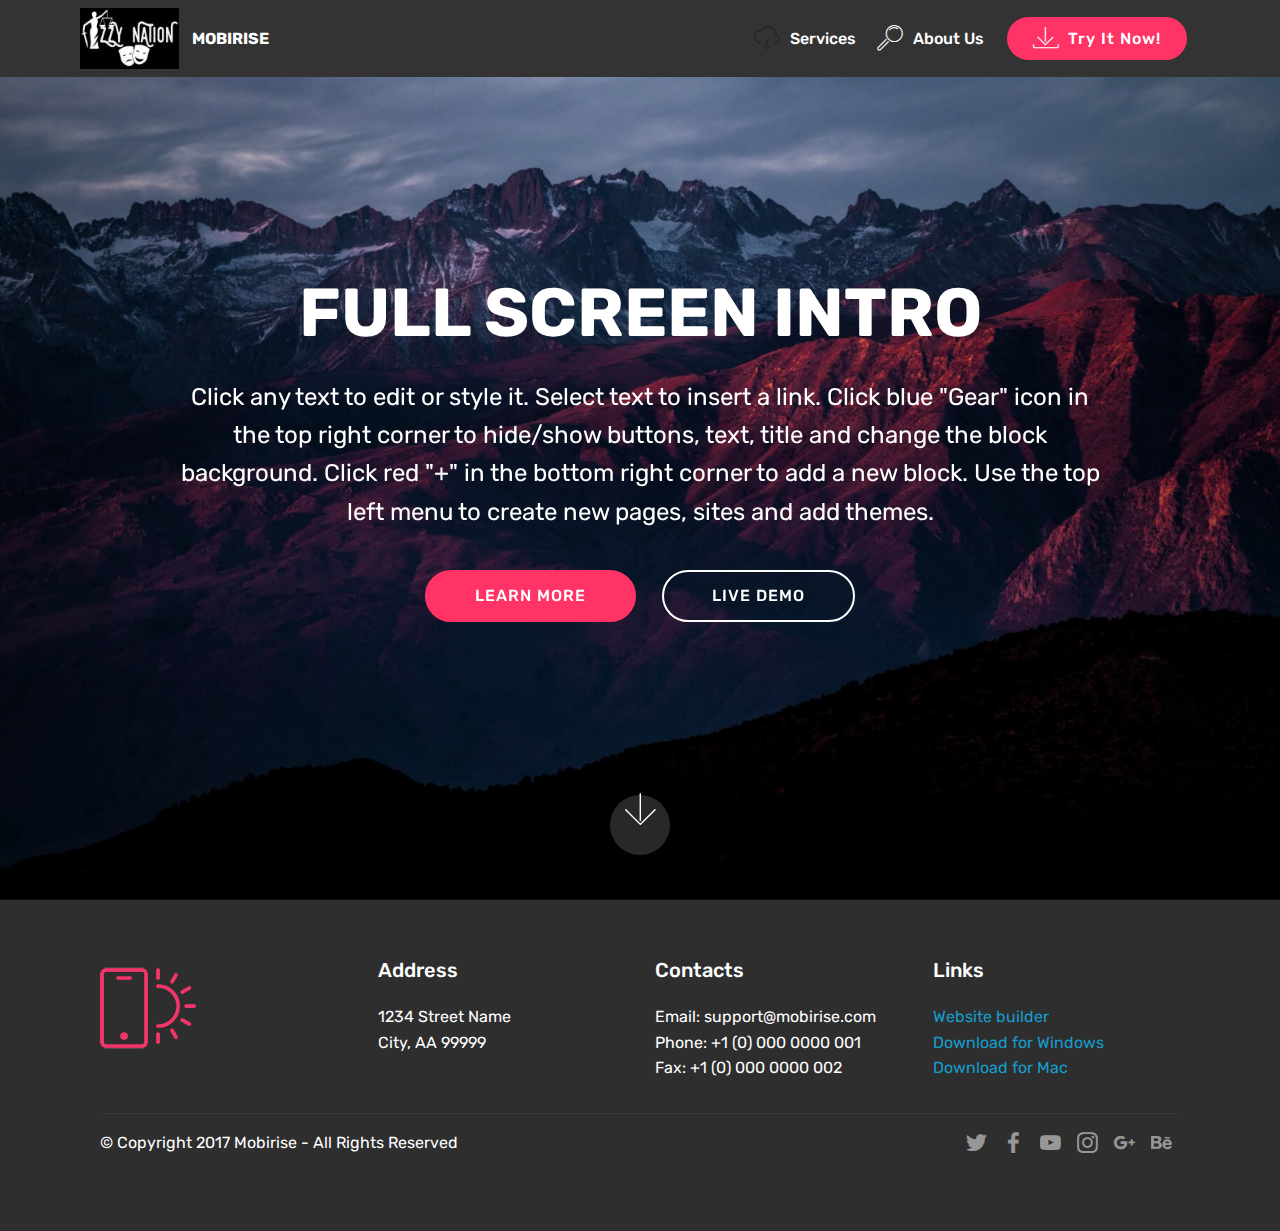
==== index.html @ 0047f583 "create github pages" ====
<!DOCTYPE html>
<html >
<head>
  <!-- Site made with Mobirise Website Builder v4.7.1, https://mobirise.com -->
  <meta charset="UTF-8">
  <meta http-equiv="X-UA-Compatible" content="IE=edge">
  <meta name="generator" content="Mobirise v4.7.1, mobirise.com">
  <meta name="viewport" content="width=device-width, initial-scale=1, minimum-scale=1">
  <link rel="shortcut icon" href="assets/images/izzy-nation-logologo-122x75.jpg" type="image/x-icon">
  <meta name="description" content="">
  <title>Home</title>
  <link rel="stylesheet" href="assets/web/assets/mobirise-icons/mobirise-icons.css">
  <link rel="stylesheet" href="assets/tether/tether.min.css">
  <link rel="stylesheet" href="assets/bootstrap/css/bootstrap.min.css">
  <link rel="stylesheet" href="assets/bootstrap/css/bootstrap-grid.min.css">
  <link rel="stylesheet" href="assets/bootstrap/css/bootstrap-reboot.min.css">
  <link rel="stylesheet" href="assets/socicon/css/styles.css">
  <link rel="stylesheet" href="assets/dropdown/css/style.css">
  <link rel="stylesheet" href="assets/theme/css/style.css">
  <link rel="stylesheet" href="assets/mobirise/css/mbr-additional.css" type="text/css">
  
  
  
</head>
<body>
  <section class="menu cid-qQ13BFi92x" once="menu" id="menu1-e">

    

    <nav class="navbar navbar-expand beta-menu navbar-dropdown align-items-center navbar-fixed-top navbar-toggleable-sm">
        <button class="navbar-toggler navbar-toggler-right" type="button" data-toggle="collapse" data-target="#navbarSupportedContent" aria-controls="navbarSupportedContent" aria-expanded="false" aria-label="Toggle navigation">
            <div class="hamburger">
                <span></span>
                <span></span>
                <span></span>
                <span></span>
            </div>
        </button>
        <div class="menu-logo">
            <div class="navbar-brand">
                <span class="navbar-logo">
                    <a href="https://mobirise.com">
                         <img src="assets/images/izzy-nation-logologo-122x75.jpg" alt="Mobirise" title="" style="height: 3.8rem;">
                    </a>
                </span>
                <span class="navbar-caption-wrap">
                    <a class="navbar-caption text-white display-4" href="https://mobirise.com">
                        MOBIRISE
                    </a>
                </span>
            </div>
        </div>
        <div class="collapse navbar-collapse" id="navbarSupportedContent">
            <ul class="navbar-nav nav-dropdown" data-app-modern-menu="true"><li class="nav-item">
                    <a class="nav-link link text-white display-4" href="https://mobirise.com"><span class="mbri-download mbr-iconfont mbr-iconfont-btn" style="color: rgb(35, 35, 35);"></span>
                        
                        Services
                    </a>
                </li>
                <li class="nav-item">
                    <a class="nav-link link text-white display-4" href="https://mobirise.com">
                        <span class="mbri-search mbr-iconfont mbr-iconfont-btn"></span>
                        About Us
                    </a>
                </li></ul>
            <div class="navbar-buttons mbr-section-btn"><a class="btn btn-sm btn-secondary display-4" href="https://mobirise.com">
                    <span class="mbri-save mbr-iconfont mbr-iconfont-btn "></span>
                    Try It Now!
                </a></div>
        </div>
    </nav>
</section>

<section class="engine"><a href="https://mobirise.ws/m">drag and drop website builder</a></section><section class="cid-qQ13BHA10A mbr-fullscreen mbr-parallax-background" id="header2-f">

    

    

    <div class="container align-center">
        <div class="row justify-content-md-center">
            <div class="mbr-white col-md-10">
                <h1 class="mbr-section-title mbr-bold pb-3 mbr-fonts-style display-1">
                    FULL SCREEN INTRO
                </h1>
                
                <p class="mbr-text pb-3 mbr-fonts-style display-5">
                    Click any text to edit or style it. Select text to insert a link. Click blue "Gear" icon in the top right corner to hide/show buttons, text, title and change the block background. Click red "+" in the bottom right corner to add a new block. Use the top left menu to create new pages, sites and add themes.
                </p>
                <div class="mbr-section-btn"><a class="btn btn-md btn-secondary display-4" href="https://mobirise.com">LEARN MORE</a>
                    <a class="btn btn-md btn-white-outline display-4" href="https://mobirise.com">LIVE DEMO</a></div>
            </div>
        </div>
    </div>
    <div class="mbr-arrow hidden-sm-down" aria-hidden="true">
        <a href="#next">
            <i class="mbri-down mbr-iconfont"></i>
        </a>
    </div>
</section>

<section class="cid-qQ13BJFDvb" id="footer1-g">

    

    

    <div class="container">
        <div class="media-container-row content text-white">
            <div class="col-12 col-md-3">
                <div class="media-wrap">
                    <a href="https://mobirise.com/">
                        <img src="assets/images/logo2.png" alt="Mobirise">
                    </a>
                </div>
            </div>
            <div class="col-12 col-md-3 mbr-fonts-style display-7">
                <h5 class="pb-3">
                    Address
                </h5>
                <p class="mbr-text">
                    1234 Street Name
                    <br>City, AA 99999
                </p>
            </div>
            <div class="col-12 col-md-3 mbr-fonts-style display-7">
                <h5 class="pb-3">
                    Contacts
                </h5>
                <p class="mbr-text">
                    Email: support@mobirise.com
                    <br>Phone: +1 (0) 000 0000 001
                    <br>Fax: +1 (0) 000 0000 002
                </p>
            </div>
            <div class="col-12 col-md-3 mbr-fonts-style display-7">
                <h5 class="pb-3">
                    Links
                </h5>
                <p class="mbr-text">
                    <a class="text-primary" href="https://mobirise.com/">Website builder</a>
                    <br><a class="text-primary" href="https://mobirise.com/mobirise-free-win.zip">Download for Windows</a>
                    <br><a class="text-primary" href="https://mobirise.com/mobirise-free-mac.zip">Download for Mac</a>
                </p>
            </div>
        </div>
        <div class="footer-lower">
            <div class="media-container-row">
                <div class="col-sm-12">
                    <hr>
                </div>
            </div>
            <div class="media-container-row mbr-white">
                <div class="col-sm-6 copyright">
                    <p class="mbr-text mbr-fonts-style display-7">
                        © Copyright 2017 Mobirise - All Rights Reserved
                    </p>
                </div>
                <div class="col-md-6">
                    <div class="social-list align-right">
                        <div class="soc-item">
                            <a href="https://twitter.com/mobirise" target="_blank">
                                <span class="socicon-twitter socicon mbr-iconfont mbr-iconfont-social"></span>
                            </a>
                        </div>
                        <div class="soc-item">
                            <a href="https://www.facebook.com/pages/Mobirise/1616226671953247" target="_blank">
                                <span class="socicon-facebook socicon mbr-iconfont mbr-iconfont-social"></span>
                            </a>
                        </div>
                        <div class="soc-item">
                            <a href="https://www.youtube.com/c/mobirise" target="_blank">
                                <span class="socicon-youtube socicon mbr-iconfont mbr-iconfont-social"></span>
                            </a>
                        </div>
                        <div class="soc-item">
                            <a href="https://instagram.com/mobirise" target="_blank">
                                <span class="socicon-instagram socicon mbr-iconfont mbr-iconfont-social"></span>
                            </a>
                        </div>
                        <div class="soc-item">
                            <a href="https://plus.google.com/u/0/+Mobirise" target="_blank">
                                <span class="socicon-googleplus socicon mbr-iconfont mbr-iconfont-social"></span>
                            </a>
                        </div>
                        <div class="soc-item">
                            <a href="https://www.behance.net/Mobirise" target="_blank">
                                <span class="socicon-behance socicon mbr-iconfont mbr-iconfont-social"></span>
                            </a>
                        </div>
                    </div>
                </div>
            </div>
        </div>
    </div>
</section>


  <script src="assets/web/assets/jquery/jquery.min.js"></script>
  <script src="assets/popper/popper.min.js"></script>
  <script src="assets/tether/tether.min.js"></script>
  <script src="assets/bootstrap/js/bootstrap.min.js"></script>
  <script src="assets/dropdown/js/script.min.js"></script>
  <script src="assets/touchswipe/jquery.touch-swipe.min.js"></script>
  <script src="assets/parallax/jarallax.min.js"></script>
  <script src="assets/smoothscroll/smooth-scroll.js"></script>
  <script src="assets/theme/js/script.js"></script>
  
  
</body>
</html>
---- assets/web/assets/mobirise-icons/mobirise-icons.css ----
@font-face {
  font-family: 'MobiriseIcons';
  src:  url('mobirise-icons.eot?spat4u');
  src:  url('mobirise-icons.eot?spat4u#iefix') format('embedded-opentype'),
    url('mobirise-icons.ttf?spat4u') format('truetype'),
    url('mobirise-icons.woff?spat4u') format('woff'),
    url('mobirise-icons.svg?spat4u#MobiriseIcons') format('svg');
  font-weight: normal;
  font-style: normal;
}

[class^="mbri-"], [class*=" mbri-"] {
  /* use !important to prevent issues with browser extensions that change fonts */
  font-family: MobiriseIcons !important;
  speak: none;
  font-style: normal;
  font-weight: normal;
  font-variant: normal;
  text-transform: none;
  line-height: 1;

  /* Better Font Rendering =========== */
  -webkit-font-smoothing: antialiased;
  -moz-osx-font-smoothing: grayscale;
}

.mbri-add-submenu:before {
  content: "\e900";
}
.mbri-alert:before {
  content: "\e901";
}
.mbri-align-center:before {
  content: "\e902";
}
.mbri-align-justify:before {
  content: "\e903";
}
.mbri-align-left:before {
  content: "\e904";
}
.mbri-align-right:before {
  content: "\e905";
}
.mbri-android:before {
  content: "\e906";
}
.mbri-apple:before {
  content: "\e907";
}
.mbri-arrow-down:before {
  content: "\e908";
}
.mbri-arrow-next:before {
  content: "\e909";
}
.mbri-arrow-prev:before {
  content: "\e90a";
}
.mbri-arrow-up:before {
  content: "\e90b";
}
.mbri-bold:before {
  content: "\e90c";
}
.mbri-bookmark:before {
  content: "\e90d";
}
.mbri-bootstrap:before {
  content: "\e90e";
}
.mbri-briefcase:before {
  content: "\e90f";
}
.mbri-browse:before {
  content: "\e910";
}
.mbri-bulleted-list:before {
  content: "\e911";
}
.mbri-calendar:before {
  content: "\e912";
}
.mbri-camera:before {
  content: "\e913";
}
.mbri-cart-add:before {
  content: "\e914";
}
.mbri-cart-full:before {
  content: "\e915";
}
.mbri-cash:before {
  content: "\e916";
}
.mbri-change-style:before {
  content: "\e917";
}
.mbri-chat:before {
  content: "\e918";
}
.mbri-clock:before {
  content: "\e919";
}
.mbri-close:before {
  content: "\e91a";
}
.mbri-cloud:before {
  content: "\e91b";
}
.mbri-code:before {
  content: "\e91c";
}
.mbri-contact-form:before {
  content: "\e91d";
}
.mbri-credit-card:before {
  content: "\e91e";
}
.mbri-cursor-click:before {
  content: "\e91f";
}
.mbri-cust-feedback:before {
  content: "\e920";
}
.mbri-database:before {
  content: "\e921";
}
.mbri-delivery:before {
  content: "\e922";
}
.mbri-desktop:before {
  content: "\e923";
}
.mbri-devices:before {
  content: "\e924";
}
.mbri-down:before {
  content: "\e925";
}
.mbri-download:before {
  content: "\e989";
}
.mbri-drag-n-drop:before {
  content: "\e927";
}
.mbri-drag-n-drop2:before {
  content: "\e928";
}
.mbri-edit:before {
  content: "\e929";
}
.mbri-edit2:before {
  content: "\e92a";
}
.mbri-error:before {
  content: "\e92b";
}
.mbri-extension:before {
  content: "\e92c";
}
.mbri-features:before {
  content: "\e92d";
}
.mbri-file:before {
  content: "\e92e";
}
.mbri-flag:before {
  content: "\e92f";
}
.mbri-folder:before {
  content: "\e930";
}
.mbri-gift:before {
  content: "\e931";
}
.mbri-github:before {
  content: "\e932";
}
.mbri-globe:before {
  content: "\e933";
}
.mbri-globe-2:before {
  content: "\e934";
}
.mbri-growing-chart:before {
  content: "\e935";
}
.mbri-hearth:before {
  content: "\e936";
}
.mbri-help:before {
  content: "\e937";
}
.mbri-home:before {
  content: "\e938";
}
.mbri-hot-cup:before {
  content: "\e939";
}
.mbri-idea:before {
  content: "\e93a";
}
.mbri-image-gallery:before {
  content: "\e93b";
}
.mbri-image-slider:before {
  content: "\e93c";
}
.mbri-info:before {
  content: "\e93d";
}
.mbri-italic:before {
  content: "\e93e";
}
.mbri-key:before {
  content: "\e93f";
}
.mbri-laptop:before {
  content: "\e940";
}
.mbri-layers:before {
  content: "\e941";
}
.mbri-left-right:before {
  content: "\e942";
}
.mbri-left:before {
  content: "\e943";
}
.mbri-letter:before {
  content: "\e944";
}
.mbri-like:before {
  content: "\e945";
}
.mbri-link:before {
  content: "\e946";
}
.mbri-lock:before {
  content: "\e947";
}
.mbri-login:before {
  content: "\e948";
}
.mbri-logout:before {
  content: "\e949";
}
.mbri-magic-stick:before {
  content: "\e94a";
}
.mbri-map-pin:before {
  content: "\e94b";
}
.mbri-menu:before {
  content: "\e94c";
}
.mbri-mobile:before {
  content: "\e94d";
}
.mbri-mobile2:before {
  content: "\e94e";
}
.mbri-mobirise:before {
  content: "\e94f";
}
.mbri-more-horizontal:before {
  content: "\e950";
}
.mbri-more-vertical:before {
  content: "\e951";
}
.mbri-music:before {
  content: "\e952";
}
.mbri-new-file:before {
  content: "\e953";
}
.mbri-numbered-list:before {
  content: "\e954";
}
.mbri-opened-folder:before {
  content: "\e955";
}
.mbri-pages:before {
  content: "\e956";
}
.mbri-paper-plane:before {
  content: "\e957";
}
.mbri-paperclip:before {
  content: "\e958";
}
.mbri-photo:before {
  content: "\e959";
}
.mbri-photos:before {
  content: "\e95a";
}
.mbri-pin:before {
  content: "\e95b";
}
.mbri-play:before {
  content: "\e95c";
}
.mbri-plus:before {
  content: "\e95d";
}
.mbri-preview:before {
  content: "\e95e";
}
.mbri-print:before {
  content: "\e95f";
}
.mbri-protect:before {
  content: "\e960";
}
.mbri-question:before {
  content: "\e961";
}
.mbri-quote-left:before {
  content: "\e962";
}
.mbri-quote-right:before {
  content: "\e963";
}
.mbri-refresh:before {
  content: "\e964";
}
.mbri-responsive:before {
  content: "\e965";
}
.mbri-right:before {
  content: "\e966";
}
.mbri-rocket:before {
  content: "\e967";
}
.mbri-sad-face:before {
  content: "\e968";
}
.mbri-sale:before {
  content: "\e969";
}
.mbri-save:before {
  content: "\e96a";
}
.mbri-search:before {
  content: "\e96b";
}
.mbri-setting:before {
  content: "\e96c";
}
.mbri-setting2:before {
  content: "\e96d";
}
.mbri-setting3:before {
  content: "\e96e";
}
.mbri-share:before {
  content: "\e96f";
}
.mbri-shopping-bag:before {
  content: "\e970";
}
.mbri-shopping-basket:before {
  content: "\e971";
}
.mbri-shopping-cart:before {
  content: "\e972";
}
.mbri-sites:before {
  content: "\e973";
}
.mbri-smile-face:before {
  content: "\e974";
}
.mbri-speed:before {
  content: "\e975";
}
.mbri-star:before {
  content: "\e976";
}
.mbri-success:before {
  content: "\e977";
}
.mbri-sun:before {
  content: "\e978";
}
.mbri-sun2:before {
  content: "\e979";
}
.mbri-tablet:before {
  content: "\e97a";
}
.mbri-tablet-vertical:before {
  content: "\e97b";
}
.mbri-target:before {
  content: "\e97c";
}
.mbri-timer:before {
  content: "\e97d";
}
.mbri-to-ftp:before {
  content: "\e97e";
}
.mbri-to-local-drive:before {
  content: "\e97f";
}
.mbri-touch-swipe:before {
  content: "\e980";
}
.mbri-touch:before {
  content: "\e981";
}
.mbri-trash:before {
  content: "\e982";
}
.mbri-underline:before {
  content: "\e983";
}
.mbri-unlink:before {
  content: "\e984";
}
.mbri-unlock:before {
  content: "\e985";
}
.mbri-up-down:before {
  content: "\e986";
}
.mbri-up:before {
  content: "\e987";
}
.mbri-update:before {
  content: "\e988";
}
.mbri-upload:before {
 content: "\e926"; 
}
.mbri-user:before {
  content: "\e98a";
}
.mbri-user2:before {
  content: "\e98b";
}
.mbri-users:before {
  content: "\e98c";
}
.mbri-video:before {
  content: "\e98d";
}
.mbri-video-play:before {
  content: "\e98e";
}
.mbri-watch:before {
  content: "\e98f";
}
.mbri-website-theme:before {
  content: "\e990";
}
.mbri-wifi:before {
  content: "\e991";
}
.mbri-windows:before {
  content: "\e992";
}
.mbri-zoom-out:before {
  content: "\e993";
}
.mbri-redo:before {
  content: "\e994";
}
.mbri-undo:before {
  content: "\e995";
}
---- assets/socicon/css/styles.css ----
@charset "UTF-8";

@font-face {
  font-family: "socicon";
  src:url("../fonts/socicon.eot");
  src:url("../fonts/socicon.eot?#iefix") format("embedded-opentype"),
    url("../fonts/socicon.woff") format("woff"),
    url("../fonts/socicon.ttf") format("truetype"),
    url("../fonts/socicon.svg#socicon") format("svg");
  font-weight: normal;
  font-style: normal;

}

[data-icon]:before {
  font-family: "socicon" !important;
  content: attr(data-icon);
  font-style: normal !important;
  font-weight: normal !important;
  font-variant: normal !important;
  text-transform: none !important;
  speak: none;
  line-height: 1;
  -webkit-font-smoothing: antialiased;
  -moz-osx-font-smoothing: grayscale;
}

[class^="socicon-"]:before,
[class*=" socicon-"]:before {
  font-family: "socicon" !important;
  font-style: normal !important;
  font-weight: normal !important;
  font-variant: normal !important;
  text-transform: none !important;
  speak: none;
  line-height: 1;
  -webkit-font-smoothing: antialiased;
  -moz-osx-font-smoothing: grayscale;
}

.socicon-modelmayhem:before {
  content: "\e000";
}
.socicon-mixcloud:before {
  content: "\e001";
}
.socicon-drupal:before {
  content: "\e002";
}
.socicon-swarm:before {
  content: "\e003";
}
.socicon-istock:before {
  content: "\e004";
}
.socicon-yammer:before {
  content: "\e005";
}
.socicon-ello:before {
  content: "\e006";
}
.socicon-stackoverflow:before {
  content: "\e007";
}
.socicon-persona:before {
  content: "\e008";
}
.socicon-triplej:before {
  content: "\e009";
}
.socicon-houzz:before {
  content: "\e00a";
}
.socicon-rss:before {
  content: "\e00b";
}
.socicon-paypal:before {
  content: "\e00c";
}
.socicon-odnoklassniki:before {
  content: "\e00d";
}
.socicon-airbnb:before {
  content: "\e00e";
}
.socicon-periscope:before {
  content: "\e00f";
}
.socicon-outlook:before {
  content: "\e010";
}
.socicon-coderwall:before {
  content: "\e011";
}
.socicon-tripadvisor:before {
  content: "\e012";
}
.socicon-appnet:before {
  content: "\e013";
}
.socicon-goodreads:before {
  content: "\e014";
}
.socicon-tripit:before {
  content: "\e015";
}
.socicon-lanyrd:before {
  content: "\e016";
}
.socicon-slideshare:before {
  content: "\e017";
}
.socicon-buffer:before {
  content: "\e018";
}
.socicon-disqus:before {
  content: "\e019";
}
.socicon-vkontakte:before {
  content: "\e01a";
}
.socicon-whatsapp:before {
  content: "\e01b";
}
.socicon-patreon:before {
  content: "\e01c";
}
.socicon-storehouse:before {
  content: "\e01d";
}
.socicon-pocket:before {
  content: "\e01e";
}
.socicon-mail:before {
  content: "\e01f";
}
.socicon-blogger:before {
  content: "\e020";
}
.socicon-technorati:before {
  content: "\e021";
}
.socicon-reddit:before {
  content: "\e022";
}
.socicon-dribbble:before {
  content: "\e023";
}
.socicon-stumbleupon:before {
  content: "\e024";
}
.socicon-digg:before {
  content: "\e025";
}
.socicon-envato:before {
  content: "\e026";
}
.socicon-behance:before {
  content: "\e027";
}
.socicon-delicious:before {
  content: "\e028";
}
.socicon-deviantart:before {
  content: "\e029";
}
.socicon-forrst:before {
  content: "\e02a";
}
.socicon-play:before {
  content: "\e02b";
}
.socicon-zerply:before {
  content: "\e02c";
}
.socicon-wikipedia:before {
  content: "\e02d";
}
.socicon-apple:before {
  content: "\e02e";
}
.socicon-flattr:before {
  content: "\e02f";
}
.socicon-github:before {
  content: "\e030";
}
.socicon-renren:before {
  content: "\e031";
}
.socicon-friendfeed:before {
  content: "\e032";
}
.socicon-newsvine:before {
  content: "\e033";
}
.socicon-identica:before {
  content: "\e034";
}
.socicon-bebo:before {
  content: "\e035";
}
.socicon-zynga:before {
  content: "\e036";
}
.socicon-steam:before {
  content: "\e037";
}
.socicon-xbox:before {
  content: "\e038";
}
.socicon-windows:before {
  content: "\e039";
}
.socicon-qq:before {
  content: "\e03a";
}
.socicon-douban:before {
  content: "\e03b";
}
.socicon-meetup:before {
  content: "\e03c";
}
.socicon-playstation:before {
  content: "\e03d";
}
.socicon-android:before {
  content: "\e03e";
}
.socicon-snapchat:before {
  content: "\e03f";
}
.socicon-twitter:before {
  content: "\e040";
}
.socicon-facebook:before {
  content: "\e041";
}
.socicon-googleplus:before {
  content: "\e042";
}
.socicon-pinterest:before {
  content: "\e043";
}
.socicon-foursquare:before {
  content: "\e044";
}
.socicon-yahoo:before {
  content: "\e045";
}
.socicon-skype:before {
  content: "\e046";
}
.socicon-yelp:before {
  content: "\e047";
}
.socicon-feedburner:before {
  content: "\e048";
}
.socicon-linkedin:before {
  content: "\e049";
}
.socicon-viadeo:before {
  content: "\e04a";
}
.socicon-xing:before {
  content: "\e04b";
}
.socicon-myspace:before {
  content: "\e04c";
}
.socicon-soundcloud:before {
  content: "\e04d";
}
.socicon-spotify:before {
  content: "\e04e";
}
.socicon-grooveshark:before {
  content: "\e04f";
}
.socicon-lastfm:before {
  content: "\e050";
}
.socicon-youtube:before {
  content: "\e051";
}
.socicon-vimeo:before {
  content: "\e052";
}
.socicon-dailymotion:before {
  content: "\e053";
}
.socicon-vine:before {
  content: "\e054";
}
.socicon-flickr:before {
  content: "\e055";
}
.socicon-500px:before {
  content: "\e056";
}
.socicon-wordpress:before {
  content: "\e058";
}
.socicon-tumblr:before {
  content: "\e059";
}
.socicon-twitch:before {
  content: "\e05a";
}
.socicon-8tracks:before {
  content: "\e05b";
}
.socicon-amazon:before {
  content: "\e05c";
}
.socicon-icq:before {
  content: "\e05d";
}
.socicon-smugmug:before {
  content: "\e05e";
}
.socicon-ravelry:before {
  content: "\e05f";
}
.socicon-weibo:before {
  content: "\e060";
}
.socicon-baidu:before {
  content: "\e061";
}
.socicon-angellist:before {
  content: "\e062";
}
.socicon-ebay:before {
  content: "\e063";
}
.socicon-imdb:before {
  content: "\e064";
}
.socicon-stayfriends:before {
  content: "\e065";
}
.socicon-residentadvisor:before {
  content: "\e066";
}
.socicon-google:before {
  content: "\e067";
}
.socicon-yandex:before {
  content: "\e068";
}
.socicon-sharethis:before {
  content: "\e069";
}
.socicon-bandcamp:before {
  content: "\e06a";
}
.socicon-itunes:before {
  content: "\e06b";
}
.socicon-deezer:before {
  content: "\e06c";
}
.socicon-telegram:before {
  content: "\e06e";
}
.socicon-openid:before {
  content: "\e06f";
}
.socicon-amplement:before {
  content: "\e070";
}
.socicon-viber:before {
  content: "\e071";
}
.socicon-zomato:before {
  content: "\e072";
}
.socicon-draugiem:before {
  content: "\e074";
}
.socicon-endomodo:before {
  content: "\e075";
}
.socicon-filmweb:before {
  content: "\e076";
}
.socicon-stackexchange:before {
  content: "\e077";
}
.socicon-wykop:before {
  content: "\e078";
}
.socicon-teamspeak:before {
  content: "\e079";
}
.socicon-teamviewer:before {
  content: "\e07a";
}
.socicon-ventrilo:before {
  content: "\e07b";
}
.socicon-younow:before {
  content: "\e07c";
}
.socicon-raidcall:before {
  content: "\e07d";
}
.socicon-mumble:before {
  content: "\e07e";
}
.socicon-medium:before {
  content: "\e06d";
}
.socicon-bebee:before {
  content: "\e07f";
}
.socicon-hitbox:before {
  content: "\e080";
}
.socicon-reverbnation:before {
  content: "\e081";
}
.socicon-formulr:before {
  content: "\e082";
}
.socicon-instagram:before {
  content: "\e057";
}
.socicon-battlenet:before {
  content: "\e083";
}
.socicon-chrome:before {
  content: "\e084";
}
.socicon-discord:before {
  content: "\e086";
}
.socicon-issuu:before {
  content: "\e087";
}
.socicon-macos:before {
  content: "\e088";
}
.socicon-firefox:before {
  content: "\e089";
}
.socicon-opera:before {
  content: "\e08d";
}
.socicon-keybase:before {
  content: "\e090";
}
.socicon-alliance:before {
  content: "\e091";
}
.socicon-livejournal:before {
  content: "\e092";
}
.socicon-googlephotos:before {
  content: "\e093";
}
.socicon-horde:before {
  content: "\e094";
}
.socicon-etsy:before {
  content: "\e095";
}
.socicon-zapier:before {
  content: "\e096";
}
.socicon-google-scholar:before {
  content: "\e097";
}
.socicon-researchgate:before {
  content: "\e098";
}
.socicon-wechat:before {
  content: "\e099";
}
.socicon-strava:before {
  content: "\e09a";
}
.socicon-line:before {
  content: "\e09b";
}
.socicon-lyft:before {
  content: "\e09c";
}
.socicon-uber:before {
  content: "\e09d";
}
.socicon-songkick:before {
  content: "\e09e";
}
.socicon-viewbug:before {
  content: "\e09f";
}
.socicon-googlegroups:before {
  content: "\e0a0";
}
.socicon-quora:before {
  content: "\e073";
}
.socicon-diablo:before {
  content: "\e085";
}
.socicon-blizzard:before {
  content: "\e0a1";
}
.socicon-hearthstone:before {
  content: "\e08b";
}
.socicon-heroes:before {
  content: "\e08a";
}
.socicon-overwatch:before {
  content: "\e08c";
}
.socicon-warcraft:before {
  content: "\e08e";
}
.socicon-starcraft:before {
  content: "\e08f";
}
.socicon-beam:before {
  content: "\e0a2";
}
.socicon-curse:before {
  content: "\e0a3";
}
.socicon-player:before {
  content: "\e0a4";
}
.socicon-streamjar:before {
  content: "\e0a5";
}
.socicon-nintendo:before {
  content: "\e0a6";
}
.socicon-hellocoton:before {
  content: "\e0a7";
}
---- assets/dropdown/css/style.css ----
.navbar-dropdown {
  left: 0;
  padding: 0;
  position: absolute;
  right: 0;
  top: 0;
  transition: all 0.45s ease;
  z-index: 1030;
  background: #282828; }
  .navbar-dropdown .navbar-logo {
    margin-right: 0.8rem;
    transition: margin 0.3s ease-in-out;
    vertical-align: middle; }
    .navbar-dropdown .navbar-logo img {
      height: 3.125rem;
      transition: all 0.3s ease-in-out; }
    .navbar-dropdown .navbar-logo.mbr-iconfont {
      font-size: 3.125rem;
      line-height: 3.125rem; }
  .navbar-dropdown .navbar-caption {
    font-weight: 700;
    white-space: normal;
    vertical-align: -4px;
    line-height: 3.125rem !important; }
    .navbar-dropdown .navbar-caption, .navbar-dropdown .navbar-caption:hover {
      color: inherit;
      text-decoration: none; }
  .navbar-dropdown .mbr-iconfont + .navbar-caption {
    vertical-align: -1px; }
  .navbar-dropdown.navbar-fixed-top {
    position: fixed; }
  .navbar-dropdown .navbar-brand span {
    vertical-align: -4px; }
  .navbar-dropdown.bg-color.transparent {
    background: none; }
  .navbar-dropdown.navbar-short .navbar-brand {
    padding: 0.625rem 0; }
    .navbar-dropdown.navbar-short .navbar-brand span {
      vertical-align: -1px; }
  .navbar-dropdown.navbar-short .navbar-caption {
    line-height: 2.375rem !important;
    vertical-align: -2px; }
  .navbar-dropdown.navbar-short .navbar-logo {
    margin-right: 0.5rem; }
    .navbar-dropdown.navbar-short .navbar-logo img {
      height: 2.375rem; }
    .navbar-dropdown.navbar-short .navbar-logo.mbr-iconfont {
      font-size: 2.375rem;
      line-height: 2.375rem; }
  .navbar-dropdown.navbar-short .mbr-table-cell {
    height: 3.625rem; }
  .navbar-dropdown .navbar-close {
    left: 0.6875rem;
    position: fixed;
    top: 0.75rem;
    z-index: 1000; }
  .navbar-dropdown .hamburger-icon {
    content: "";
    display: inline-block;
    vertical-align: middle;
    width: 16px;
    -webkit-box-shadow: 0 -6px 0 1px #282828,0 0 0 1px #282828,0 6px 0 1px #282828;
    -moz-box-shadow: 0 -6px 0 1px #282828,0 0 0 1px #282828,0 6px 0 1px #282828;
    box-shadow: 0 -6px 0 1px #282828,0 0 0 1px #282828,0 6px 0 1px #282828; }

.dropdown-menu .dropdown-toggle[data-toggle="dropdown-submenu"]::after {
  border-bottom: 0.35em solid transparent;
  border-left: 0.35em solid;
  border-right: 0;
  border-top: 0.35em solid transparent;
  margin-left: 0.3rem; }

.dropdown-menu .dropdown-item:focus {
  outline: 0; }

.nav-dropdown {
  font-size: 0.75rem;
  font-weight: 500;
  height: auto !important; }
  .nav-dropdown .nav-btn {
    padding-left: 1rem; }
  .nav-dropdown .link {
    margin: .667em 1.667em;
    font-weight: 500;
    padding: 0;
    transition: color .2s ease-in-out; }
    .nav-dropdown .link.dropdown-toggle {
      margin-right: 2.583em; }
      .nav-dropdown .link.dropdown-toggle::after {
        margin-left: .25rem;
        border-top: 0.35em solid;
        border-right: 0.35em solid transparent;
        border-left: 0.35em solid transparent;
        border-bottom: 0; }
      .nav-dropdown .link.dropdown-toggle[aria-expanded="true"] {
        margin: 0;
        padding: 0.667em 3.263em  0.667em 1.667em; }
  .nav-dropdown .link::after,
  .nav-dropdown .dropdown-item::after {
    color: inherit; }
  .nav-dropdown .btn {
    font-size: 0.75rem;
    font-weight: 700;
    letter-spacing: 0;
    margin-bottom: 0;
    padding-left: 1.25rem;
    padding-right: 1.25rem; }
  .nav-dropdown .dropdown-menu {
    border-radius: 0;
    border: 0;
    left: 0;
    margin: 0;
    padding-bottom: 1.25rem;
    padding-top: 1.25rem;
    position: relative; }
  .nav-dropdown .dropdown-submenu {
    margin-left: 0.125rem;
    top: 0; }
  .nav-dropdown .dropdown-item {
    font-weight: 500;
    line-height: 2;
    padding: 0.3846em 4.615em 0.3846em 1.5385em;
    position: relative;
    transition: color .2s ease-in-out, background-color .2s ease-in-out; }
    .nav-dropdown .dropdown-item::after {
      margin-top: -0.3077em;
      position: absolute;
      right: 1.1538em;
      top: 50%; }
    .nav-dropdown .dropdown-item:focus, .nav-dropdown .dropdown-item:hover {
      background: none; }

@media (max-width: 767px) {
  .nav-dropdown.navbar-toggleable-sm {
    bottom: 0;
    display: none;
    left: 0;
    overflow-x: hidden;
    position: fixed;
    top: 0;
    transform: translateX(-100%);
    -ms-transform: translateX(-100%);
    -webkit-transform: translateX(-100%);
    width: 18.75rem;
    z-index: 999; } }
.nav-dropdown.navbar-toggleable-xl {
  bottom: 0;
  display: none;
  left: 0;
  overflow-x: hidden;
  position: fixed;
  top: 0;
  transform: translateX(-100%);
  -ms-transform: translateX(-100%);
  -webkit-transform: translateX(-100%);
  width: 18.75rem;
  z-index: 999; }

.nav-dropdown-sm {
  display: block !important;
  overflow-x: hidden;
  overflow: auto;
  padding-top: 3.875rem; }
  .nav-dropdown-sm::after {
    content: "";
    display: block;
    height: 3rem;
    width: 100%; }
  .nav-dropdown-sm.collapse.in ~ .navbar-close {
    display: block !important; }
  .nav-dropdown-sm.collapsing, .nav-dropdown-sm.collapse.in {
    transform: translateX(0);
    -ms-transform: translateX(0);
    -webkit-transform: translateX(0);
    transition: all 0.25s ease-out;
    -webkit-transition: all 0.25s ease-out;
    background: #282828; }
  .nav-dropdown-sm.collapsing[aria-expanded="false"] {
    transform: translateX(-100%);
    -ms-transform: translateX(-100%);
    -webkit-transform: translateX(-100%); }
  .nav-dropdown-sm .nav-item {
    display: block;
    margin-left: 0 !important;
    padding-left: 0; }
  .nav-dropdown-sm .link,
  .nav-dropdown-sm .dropdown-item {
    border-top: 1px dotted rgba(255, 255, 255, 0.1);
    font-size: 0.8125rem;
    line-height: 1.6;
    margin: 0 !important;
    padding: 0.875rem 2.4rem 0.875rem 1.5625rem !important;
    position: relative;
    white-space: normal; }
    .nav-dropdown-sm .link:focus, .nav-dropdown-sm .link:hover,
    .nav-dropdown-sm .dropdown-item:focus,
    .nav-dropdown-sm .dropdown-item:hover {
      background: rgba(0, 0, 0, 0.2) !important;
      color: #c0a375; }
  .nav-dropdown-sm .nav-btn {
    position: relative;
    padding: 1.5625rem 1.5625rem 0 1.5625rem; }
    .nav-dropdown-sm .nav-btn::before {
      border-top: 1px dotted rgba(255, 255, 255, 0.1);
      content: "";
      left: 0;
      position: absolute;
      top: 0;
      width: 100%; }
    .nav-dropdown-sm .nav-btn + .nav-btn {
      padding-top: 0.625rem; }
      .nav-dropdown-sm .nav-btn + .nav-btn::before {
        display: none; }
  .nav-dropdown-sm .btn {
    padding: 0.625rem 0; }
  .nav-dropdown-sm .dropdown-toggle[data-toggle="dropdown-submenu"]::after {
    margin-left: .25rem;
    border-top: 0.35em solid;
    border-right: 0.35em solid transparent;
    border-left: 0.35em solid transparent;
    border-bottom: 0; }
  .nav-dropdown-sm .dropdown-toggle[data-toggle="dropdown-submenu"][aria-expanded="true"]::after {
    border-top: 0;
    border-right: 0.35em solid transparent;
    border-left: 0.35em solid transparent;
    border-bottom: 0.35em solid; }
  .nav-dropdown-sm .dropdown-menu {
    margin: 0;
    padding: 0;
    position: relative;
    top: 0;
    left: 0;
    width: 100%;
    border: 0;
    float: none;
    border-radius: 0;
    background: none; }
  .nav-dropdown-sm .dropdown-submenu {
    left: 100%;
    margin-left: 0.125rem;
    margin-top: -1.25rem;
    top: 0; }

.navbar-toggleable-sm .nav-dropdown .dropdown-menu {
  position: absolute; }

.navbar-toggleable-sm .nav-dropdown .dropdown-submenu {
  left: 100%;
  margin-left: 0.125rem;
  margin-top: -1.25rem;
  top: 0; }

.navbar-toggleable-sm.opened .nav-dropdown .dropdown-menu {
  position: relative; }

.navbar-toggleable-sm.opened .nav-dropdown .dropdown-submenu {
  left: 0;
  margin-left: 00rem;
  margin-top: 0rem;
  top: 0; }

.is-builder .nav-dropdown.collapsing {
  transition: none !important; }

/*# sourceMappingURL=style.css.map */
---- assets/theme/css/style.css ----
/*!
 * Mobirise v4 theme (https://mobirise.com/)
 * Copyright 2017 Mobirise
 */
section {
  background-color: #eeeeee; }

section,
.container,
.container-fluid {
  position: relative;
  word-wrap: break-word; }

a.mbr-iconfont:hover {
  text-decoration: none; }

.article .lead p, .article .lead ul, .article .lead ol, .article .lead pre, .article .lead blockquote {
  margin-bottom: 0; }

a {
  font-style: normal;
  font-weight: 400;
  cursor: pointer; }
  a, a:hover {
    text-decoration: none; }

figure {
  margin-bottom: 0; }

body {
  color: #232323; }

h1, h2, h3, h4, h5, h6,
.h1, .h2, .h3, .h4, .h5, .h6,
.display-1, .display-2, .display-3, .display-4 {
  line-height: 1;
  word-break: break-word;
  word-wrap: break-word; }

b, strong {
  font-weight: bold; }

blockquote {
  padding: 10px 0 10px 20px;
  position: relative;
  border-left: 2px solid;
  border-color: #ff3366; }

input:-webkit-autofill, input:-webkit-autofill:hover, input:-webkit-autofill:focus, input:-webkit-autofill:active {
  transition-delay: 9999s;
  transition-property: background-color, color; }

textarea[type="hidden"] {
  display: none; }

body {
  position: relative; }

section {
  background-position: 50% 50%;
  background-repeat: no-repeat;
  background-size: cover; }
  section .mbr-background-video,
  section .mbr-background-video-preview {
    position: absolute;
    bottom: 0;
    left: 0;
    right: 0;
    top: 0; }

.hidden {
  visibility: hidden; }

.mbr-z-index20 {
  z-index: 20; }

/*! Base colors */
.mbr-white {
  color: #ffffff; }

.mbr-black {
  color: #000000; }

.mbr-bg-white {
  background-color: #ffffff; }

.mbr-bg-black {
  background-color: #000000; }

/*! Text-aligns */
.align-left {
  text-align: left; }

.align-center {
  text-align: center; }

.align-right {
  text-align: right; }

@media (max-width: 767px) {
  .align-left, .align-center, .align-right, .mbr-section-btn, .mbr-section-title {
    text-align: center; } }
/*! Font-weight  */
.mbr-light {
  font-weight: 300; }

.mbr-regular {
  font-weight: 400; }

.mbr-semibold {
  font-weight: 500; }

.mbr-bold {
  font-weight: 700; }

/*! Media  */
.media-size-item {
  -webkit-flex: 1 1 auto;
  -moz-flex: 1 1 auto;
  -ms-flex: 1 1 auto;
  -o-flex: 1 1 auto;
  flex: 1 1 auto; }

.media-content {
  -webkit-flex-basis: 100%;
  flex-basis: 100%; }

.media-container-row {
  display: -ms-flexbox;
  display: -webkit-flex;
  display: flex;
  -webkit-flex-direction: row;
  -ms-flex-direction: row;
  flex-direction: row;
  -webkit-flex-wrap: wrap;
  -ms-flex-wrap: wrap;
  flex-wrap: wrap;
  -webkit-justify-content: center;
  -ms-flex-pack: center;
  justify-content: center;
  -webkit-align-content: center;
  -ms-flex-line-pack: center;
  align-content: center;
  -webkit-align-items: start;
  -ms-flex-align: start;
  align-items: start; }
  .media-container-row .media-size-item {
    width: 400px; }

.media-container-column {
  display: -ms-flexbox;
  display: -webkit-flex;
  display: flex;
  -webkit-flex-direction: column;
  -ms-flex-direction: column;
  flex-direction: column;
  -webkit-flex-wrap: wrap;
  -ms-flex-wrap: wrap;
  flex-wrap: wrap;
  -webkit-justify-content: center;
  -ms-flex-pack: center;
  justify-content: center;
  -webkit-align-content: center;
  -ms-flex-line-pack: center;
  align-content: center;
  -webkit-align-items: stretch;
  -ms-flex-align: stretch;
  align-items: stretch; }
  .media-container-column > * {
    width: 100%; }

@media (min-width: 992px) {
  .media-container-row {
    -webkit-flex-wrap: nowrap;
    -ms-flex-wrap: nowrap;
    flex-wrap: nowrap; } }
figure {
  overflow: hidden; }

figure[mbr-media-size] {
  transition: width 0.1s; }

.mbr-figure img, .mbr-figure iframe {
  display: block;
  width: 100%; }

.card {
  background-color: transparent;
  border: none; }

.card-img {
  text-align: center;
  flex-shrink: 0; }

.media {
  max-width: 100%;
  margin: 0 auto; }

.mbr-figure {
  -ms-flex-item-align: center;
  -ms-grid-row-align: center;
  -webkit-align-self: center;
  align-self: center; }

.media-container > div {
  max-width: 100%; }

.mbr-figure img, .card-img img {
  width: 100%; }

@media (max-width: 991px) {
  .media-size-item {
    width: auto !important; }

  .media {
    width: auto; }

  .mbr-figure {
    width: 100% !important; } }
/*! Buttons */
.mbr-section-btn {
  margin-left: -.25rem;
  margin-right: -.25rem;
  font-size: 0; }

nav .mbr-section-btn {
  margin-left: 0rem;
  margin-right: 0rem; }

/*! Btn icon margin */
.btn .mbr-iconfont, .btn.btn-sm .mbr-iconfont {
  cursor: pointer;
  margin-right: 0.5rem; }

.btn.btn-md .mbr-iconfont, .btn.btn-md .mbr-iconfont {
  margin-right: 0.8rem; }

.mbr-regular {
  font-weight: 400; }

.mbr-semibold {
  font-weight: 500; }

.mbr-bold {
  font-weight: 700; }

[type="submit"] {
  -webkit-appearance: none; }

/*! Full-screen */
.mbr-fullscreen .mbr-overlay {
  min-height: 100vh; }

.mbr-fullscreen {
  display: flex;
  display: -webkit-flex;
  display: -moz-flex;
  display: -ms-flex;
  display: -o-flex;
  align-items: center;
  -webkit-align-items: center;
  min-height: 100vh;
  padding-top: 3rem;
  padding-bottom: 3rem; }

/*! Map */
.map {
  height: 25rem;
  position: relative; }
  .map iframe {
    width: 100%;
    height: 100%; }

/* Form */
.form-asterisk {
  font-family: initial;
  position: absolute;
  top: -2px;
  font-weight: normal; }

/*! Scroll to top arrow */
.mbr-arrow-up {
  bottom: 25px;
  right: 90px;
  position: fixed;
  text-align: right;
  z-index: 5000;
  color: #ffffff;
  font-size: 32px;
  transform: rotate(180deg);
  -webkit-transform: rotate(180deg); }

.mbr-arrow-up a {
  background: rgba(0, 0, 0, 0.2);
  border-radius: 3px;
  color: #fff;
  display: inline-block;
  height: 60px;
  width: 60px;
  outline-style: none !important;
  position: relative;
  text-decoration: none;
  transition: all .3s ease-in-out;
  cursor: pointer;
  text-align: center; }
  .mbr-arrow-up a:hover {
    background-color: rgba(0, 0, 0, 0.4); }
  .mbr-arrow-up a i {
    line-height: 60px; }

.mbr-arrow-up-icon {
  display: block;
  color: #fff; }

.mbr-arrow-up-icon::before {
  content: "\203a";
  display: inline-block;
  font-family: serif;
  font-size: 32px;
  line-height: 1;
  font-style: normal;
  position: relative;
  top: 6px;
  left: -4px;
  -webkit-transform: rotate(-90deg);
  transform: rotate(-90deg); }

/*! Arrow Down */
.mbr-arrow {
  position: absolute;
  bottom: 45px;
  left: 50%;
  width: 60px;
  height: 60px;
  cursor: pointer;
  background-color: rgba(80, 80, 80, 0.5);
  border-radius: 50%;
  -webkit-transform: translateX(-50%);
  transform: translateX(-50%); }
  .mbr-arrow > a {
    display: inline-block;
    text-decoration: none;
    outline-style: none;
    -webkit-animation: arrowdown 1.7s ease-in-out infinite;
    animation: arrowdown 1.7s ease-in-out infinite; }
    .mbr-arrow > a > i {
      position: absolute;
      top: -2px;
      left: 15px;
      font-size: 2rem; }

@keyframes arrowdown {
  0% {
    transform: translateY(0px);
    -webkit-transform: translateY(0px); }
  50% {
    transform: translateY(-5px);
    -webkit-transform: translateY(-5px); }
  100% {
    transform: translateY(0px);
    -webkit-transform: translateY(0px); } }
@-webkit-keyframes arrowdown {
  0% {
    transform: translateY(0px);
    -webkit-transform: translateY(0px); }
  50% {
    transform: translateY(-5px);
    -webkit-transform: translateY(-5px); }
  100% {
    transform: translateY(0px);
    -webkit-transform: translateY(0px); } }
@media (max-width: 500px) {
  .mbr-arrow-up {
    left: 50%;
    right: auto;
    transform: translateX(-50%) rotate(180deg);
    -webkit-transform: translateX(-50%) rotate(180deg); } }
/*Gradients animation*/
@keyframes gradient-animation {
  from {
    background-position: 0% 100%;
    animation-timing-function: ease-in-out; }
  to {
    background-position: 100% 0%;
    animation-timing-function: ease-in-out; } }
@-webkit-keyframes gradient-animation {
  from {
    background-position: 0% 100%;
    animation-timing-function: ease-in-out; }
  to {
    background-position: 100% 0%;
    animation-timing-function: ease-in-out; } }
.bg-gradient {
  background-size: 200% 200%;
  animation: gradient-animation 5s infinite alternate;
  -webkit-animation: gradient-animation 5s infinite alternate; }

.menu .navbar-brand {
  display: -webkit-flex; }
  .menu .navbar-brand span {
    display: flex;
    display: -webkit-flex; }
  .menu .navbar-brand .navbar-caption-wrap {
    display: -webkit-flex; }
  .menu .navbar-brand .navbar-logo img {
    display: -webkit-flex; }
@media (min-width: 768px) and (max-width: 991px) {
  .menu .navbar-toggleable-sm .navbar-nav {
    display: -webkit-box;
    display: -webkit-flex;
    display: -ms-flexbox; } }
@media (min-width: 992px) {
  .menu .navbar-nav.nav-dropdown {
    display: -webkit-flex; }
  .menu .navbar-toggleable-sm .navbar-collapse {
    display: -webkit-flex !important; } }

/*# sourceMappingURL=style.css.map */
.engine {
	position: absolute;
	text-indent: -2400px;
	text-align: center;
	padding: 0;
	top: 0;
	left: -2400px;
}
---- assets/mobirise/css/mbr-additional.css ----
@import url(https://fonts.googleapis.com/css?family=Rubik:300,300i,400,400i,500,500i,700,700i,900,900i);





body {
  font-style: normal;
  line-height: 1.5;
}
.mbr-section-title {
  font-style: normal;
  line-height: 1.2;
}
.mbr-section-subtitle {
  line-height: 1.3;
}
.mbr-text {
  font-style: normal;
  line-height: 1.6;
}
.display-1 {
  font-family: 'Rubik', sans-serif;
  font-size: 4.25rem;
}
.display-1 > .mbr-iconfont {
  font-size: 6.8rem;
}
.display-2 {
  font-family: 'Rubik', sans-serif;
  font-size: 3rem;
}
.display-2 > .mbr-iconfont {
  font-size: 4.8rem;
}
.display-4 {
  font-family: 'Rubik', sans-serif;
  font-size: 1rem;
}
.display-4 > .mbr-iconfont {
  font-size: 1.6rem;
}
.display-5 {
  font-family: 'Rubik', sans-serif;
  font-size: 1.5rem;
}
.display-5 > .mbr-iconfont {
  font-size: 2.4rem;
}
.display-7 {
  font-family: 'Rubik', sans-serif;
  font-size: 1rem;
}
.display-7 > .mbr-iconfont {
  font-size: 1.6rem;
}
/* ---- Fluid typography for mobile devices ---- */
/* 1.4 - font scale ratio ( bootstrap == 1.42857 ) */
/* 100vw - current viewport width */
/* (48 - 20)  48 == 48rem == 768px, 20 == 20rem == 320px(minimal supported viewport) */
/* 0.65 - min scale variable, may vary */
@media (max-width: 768px) {
  .display-1 {
    font-size: 3.4rem;
    font-size: calc( 2.1374999999999997rem + (4.25 - 2.1374999999999997) * ((100vw - 20rem) / (48 - 20)));
    line-height: calc( 1.4 * (2.1374999999999997rem + (4.25 - 2.1374999999999997) * ((100vw - 20rem) / (48 - 20))));
  }
  .display-2 {
    font-size: 2.4rem;
    font-size: calc( 1.7rem + (3 - 1.7) * ((100vw - 20rem) / (48 - 20)));
    line-height: calc( 1.4 * (1.7rem + (3 - 1.7) * ((100vw - 20rem) / (48 - 20))));
  }
  .display-4 {
    font-size: 0.8rem;
    font-size: calc( 1rem + (1 - 1) * ((100vw - 20rem) / (48 - 20)));
    line-height: calc( 1.4 * (1rem + (1 - 1) * ((100vw - 20rem) / (48 - 20))));
  }
  .display-5 {
    font-size: 1.2rem;
    font-size: calc( 1.175rem + (1.5 - 1.175) * ((100vw - 20rem) / (48 - 20)));
    line-height: calc( 1.4 * (1.175rem + (1.5 - 1.175) * ((100vw - 20rem) / (48 - 20))));
  }
}
/* Buttons */
.btn {
  font-weight: 500;
  border-width: 2px;
  font-style: normal;
  letter-spacing: 1px;
  margin: .4rem .8rem;
  white-space: normal;
  -webkit-transition: all 0.3s ease-in-out;
  -moz-transition: all 0.3s ease-in-out;
  transition: all 0.3s ease-in-out;
  padding: 1rem 3rem;
  border-radius: 3px;
  display: inline-flex;
  align-items: center;
  justify-content: center;
  word-break: break-word;
}
.btn-sm {
  font-weight: 500;
  letter-spacing: 1px;
  -webkit-transition: all 0.3s ease-in-out;
  -moz-transition: all 0.3s ease-in-out;
  transition: all 0.3s ease-in-out;
  padding: 0.6rem 1.5rem;
  border-radius: 3px;
}
.btn-md {
  font-weight: 500;
  letter-spacing: 1px;
  margin: .4rem .8rem !important;
  -webkit-transition: all 0.3s ease-in-out;
  -moz-transition: all 0.3s ease-in-out;
  transition: all 0.3s ease-in-out;
  padding: 1rem 3rem;
  border-radius: 3px;
}
.btn-lg {
  font-weight: 500;
  letter-spacing: 1px;
  margin: .4rem .8rem !important;
  -webkit-transition: all 0.3s ease-in-out;
  -moz-transition: all 0.3s ease-in-out;
  transition: all 0.3s ease-in-out;
  padding: 1.2rem 3.2rem;
  border-radius: 3px;
}
.bg-primary {
  background-color: #149dcc !important;
}
.bg-success {
  background-color: #f7ed4a !important;
}
.bg-info {
  background-color: #82786e !important;
}
.bg-warning {
  background-color: #879a9f !important;
}
.bg-danger {
  background-color: #b1a374 !important;
}
.btn-primary,
.btn-primary:active {
  background-color: #149dcc !important;
  border-color: #149dcc !important;
  color: #ffffff !important;
}
.btn-primary:hover,
.btn-primary:focus,
.btn-primary.focus,
.btn-primary.active {
  color: #ffffff !important;
  background-color: #0d6786 !important;
  border-color: #0d6786 !important;
}
.btn-primary.disabled,
.btn-primary:disabled {
  color: #ffffff !important;
  background-color: #0d6786 !important;
  border-color: #0d6786 !important;
}
.btn-secondary,
.btn-secondary:active {
  background-color: #ff3366 !important;
  border-color: #ff3366 !important;
  color: #ffffff !important;
}
.btn-secondary:hover,
.btn-secondary:focus,
.btn-secondary.focus,
.btn-secondary.active {
  color: #ffffff !important;
  background-color: #e50039 !important;
  border-color: #e50039 !important;
}
.btn-secondary.disabled,
.btn-secondary:disabled {
  color: #ffffff !important;
  background-color: #e50039 !important;
  border-color: #e50039 !important;
}
.btn-info,
.btn-info:active {
  background-color: #82786e !important;
  border-color: #82786e !important;
  color: #ffffff !important;
}
.btn-info:hover,
.btn-info:focus,
.btn-info.focus,
.btn-info.active {
  color: #ffffff !important;
  background-color: #59524b !important;
  border-color: #59524b !important;
}
.btn-info.disabled,
.btn-info:disabled {
  color: #ffffff !important;
  background-color: #59524b !important;
  border-color: #59524b !important;
}
.btn-success,
.btn-success:active {
  background-color: #f7ed4a !important;
  border-color: #f7ed4a !important;
  color: #3f3c03 !important;
}
.btn-success:hover,
.btn-success:focus,
.btn-success.focus,
.btn-success.active {
  color: #3f3c03 !important;
  background-color: #eadd0a !important;
  border-color: #eadd0a !important;
}
.btn-success.disabled,
.btn-success:disabled {
  color: #3f3c03 !important;
  background-color: #eadd0a !important;
  border-color: #eadd0a !important;
}
.btn-warning,
.btn-warning:active {
  background-color: #879a9f !important;
  border-color: #879a9f !important;
  color: #ffffff !important;
}
.btn-warning:hover,
.btn-warning:focus,
.btn-warning.focus,
.btn-warning.active {
  color: #ffffff !important;
  background-color: #617479 !important;
  border-color: #617479 !important;
}
.btn-warning.disabled,
.btn-warning:disabled {
  color: #ffffff !important;
  background-color: #617479 !important;
  border-color: #617479 !important;
}
.btn-danger,
.btn-danger:active {
  background-color: #b1a374 !important;
  border-color: #b1a374 !important;
  color: #ffffff !important;
}
.btn-danger:hover,
.btn-danger:focus,
.btn-danger.focus,
.btn-danger.active {
  color: #ffffff !important;
  background-color: #8b7d4e !important;
  border-color: #8b7d4e !important;
}
.btn-danger.disabled,
.btn-danger:disabled {
  color: #ffffff !important;
  background-color: #8b7d4e !important;
  border-color: #8b7d4e !important;
}
.btn-white {
  color: #333333 !important;
}
.btn-white,
.btn-white:active {
  background-color: #ffffff !important;
  border-color: #ffffff !important;
  color: #808080 !important;
}
.btn-white:hover,
.btn-white:focus,
.btn-white.focus,
.btn-white.active {
  color: #808080 !important;
  background-color: #d9d9d9 !important;
  border-color: #d9d9d9 !important;
}
.btn-white.disabled,
.btn-white:disabled {
  color: #808080 !important;
  background-color: #d9d9d9 !important;
  border-color: #d9d9d9 !important;
}
.btn-black,
.btn-black:active {
  background-color: #333333 !important;
  border-color: #333333 !important;
  color: #ffffff !important;
}
.btn-black:hover,
.btn-black:focus,
.btn-black.focus,
.btn-black.active {
  color: #ffffff !important;
  background-color: #0d0d0d !important;
  border-color: #0d0d0d !important;
}
.btn-black.disabled,
.btn-black:disabled {
  color: #ffffff !important;
  background-color: #0d0d0d !important;
  border-color: #0d0d0d !important;
}
.btn-primary-outline,
.btn-primary-outline:active {
  background: none;
  border-color: #0b566f;
  color: #0b566f;
}
.btn-primary-outline:hover,
.btn-primary-outline:focus,
.btn-primary-outline.focus,
.btn-primary-outline.active {
  color: #ffffff;
  background-color: #149dcc;
  border-color: #149dcc;
}
.btn-primary-outline.disabled,
.btn-primary-outline:disabled {
  color: #ffffff !important;
  background-color: #149dcc !important;
  border-color: #149dcc !important;
}
.btn-secondary-outline,
.btn-secondary-outline:active {
  background: none;
  border-color: #cc0033;
  color: #cc0033;
}
.btn-secondary-outline:hover,
.btn-secondary-outline:focus,
.btn-secondary-outline.focus,
.btn-secondary-outline.active {
  color: #ffffff;
  background-color: #ff3366;
  border-color: #ff3366;
}
.btn-secondary-outline.disabled,
.btn-secondary-outline:disabled {
  color: #ffffff !important;
  background-color: #ff3366 !important;
  border-color: #ff3366 !important;
}
.btn-info-outline,
.btn-info-outline:active {
  background: none;
  border-color: #4b453f;
  color: #4b453f;
}
.btn-info-outline:hover,
.btn-info-outline:focus,
.btn-info-outline.focus,
.btn-info-outline.active {
  color: #ffffff;
  background-color: #82786e;
  border-color: #82786e;
}
.btn-info-outline.disabled,
.btn-info-outline:disabled {
  color: #ffffff !important;
  background-color: #82786e !important;
  border-color: #82786e !important;
}
.btn-success-outline,
.btn-success-outline:active {
  background: none;
  border-color: #d2c609;
  color: #d2c609;
}
.btn-success-outline:hover,
.btn-success-outline:focus,
.btn-success-outline.focus,
.btn-success-outline.active {
  color: #3f3c03;
  background-color: #f7ed4a;
  border-color: #f7ed4a;
}
.btn-success-outline.disabled,
.btn-success-outline:disabled {
  color: #3f3c03 !important;
  background-color: #f7ed4a !important;
  border-color: #f7ed4a !important;
}
.btn-warning-outline,
.btn-warning-outline:active {
  background: none;
  border-color: #55666b;
  color: #55666b;
}
.btn-warning-outline:hover,
.btn-warning-outline:focus,
.btn-warning-outline.focus,
.btn-warning-outline.active {
  color: #ffffff;
  background-color: #879a9f;
  border-color: #879a9f;
}
.btn-warning-outline.disabled,
.btn-warning-outline:disabled {
  color: #ffffff !important;
  background-color: #879a9f !important;
  border-color: #879a9f !important;
}
.btn-danger-outline,
.btn-danger-outline:active {
  background: none;
  border-color: #7a6e45;
  color: #7a6e45;
}
.btn-danger-outline:hover,
.btn-danger-outline:focus,
.btn-danger-outline.focus,
.btn-danger-outline.active {
  color: #ffffff;
  background-color: #b1a374;
  border-color: #b1a374;
}
.btn-danger-outline.disabled,
.btn-danger-outline:disabled {
  color: #ffffff !important;
  background-color: #b1a374 !important;
  border-color: #b1a374 !important;
}
.btn-black-outline,
.btn-black-outline:active {
  background: none;
  border-color: #000000;
  color: #000000;
}
.btn-black-outline:hover,
.btn-black-outline:focus,
.btn-black-outline.focus,
.btn-black-outline.active {
  color: #ffffff;
  background-color: #333333;
  border-color: #333333;
}
.btn-black-outline.disabled,
.btn-black-outline:disabled {
  color: #ffffff !important;
  background-color: #333333 !important;
  border-color: #333333 !important;
}
.btn-white-outline,
.btn-white-outline:active,
.btn-white-outline.active {
  background: none;
  border-color: #ffffff;
  color: #ffffff;
}
.btn-white-outline:hover,
.btn-white-outline:focus,
.btn-white-outline.focus {
  color: #333333;
  background-color: #ffffff;
  border-color: #ffffff;
}
.text-primary {
  color: #149dcc !important;
}
.text-secondary {
  color: #ff3366 !important;
}
.text-success {
  color: #f7ed4a !important;
}
.text-info {
  color: #82786e !important;
}
.text-warning {
  color: #879a9f !important;
}
.text-danger {
  color: #b1a374 !important;
}
.text-white {
  color: #ffffff !important;
}
.text-black {
  color: #000000 !important;
}
a.text-primary:hover,
a.text-primary:focus {
  color: #0b566f !important;
}
a.text-secondary:hover,
a.text-secondary:focus {
  color: #cc0033 !important;
}
a.text-success:hover,
a.text-success:focus {
  color: #d2c609 !important;
}
a.text-info:hover,
a.text-info:focus {
  color: #4b453f !important;
}
a.text-warning:hover,
a.text-warning:focus {
  color: #55666b !important;
}
a.text-danger:hover,
a.text-danger:focus {
  color: #7a6e45 !important;
}
a.text-white:hover,
a.text-white:focus {
  color: #b3b3b3 !important;
}
a.text-black:hover,
a.text-black:focus {
  color: #4d4d4d !important;
}
.alert-success {
  background-color: #70c770;
}
.alert-info {
  background-color: #82786e;
}
.alert-warning {
  background-color: #879a9f;
}
.alert-danger {
  background-color: #b1a374;
}
.mbr-section-btn a.btn:not(.btn-form) {
  border-radius: 100px;
}
.mbr-section-btn a.btn:not(.btn-form):hover,
.mbr-section-btn a.btn:not(.btn-form):focus {
  box-shadow: none !important;
}
.mbr-section-btn a.btn:not(.btn-form):hover,
.mbr-section-btn a.btn:not(.btn-form):focus {
  box-shadow: 0 10px 40px 0 rgba(0, 0, 0, 0.2) !important;
  -webkit-box-shadow: 0 10px 40px 0 rgba(0, 0, 0, 0.2) !important;
}
.mbr-gallery-filter li a {
  border-radius: 100px !important;
}
.mbr-gallery-filter li.active .btn {
  background-color: #149dcc;
  border-color: #149dcc;
  color: #ffffff;
}
.mbr-gallery-filter li.active .btn:focus {
  box-shadow: none;
}
.nav-tabs .nav-link {
  border-radius: 100px !important;
}
.btn-form {
  border-radius: 0;
}
.btn-form:hover {
  cursor: pointer;
}
a,
a:hover {
  color: #149dcc;
}
.mbr-plan-header.bg-primary .mbr-plan-subtitle,
.mbr-plan-header.bg-primary .mbr-plan-price-desc {
  color: #b4e6f8;
}
.mbr-plan-header.bg-success .mbr-plan-subtitle,
.mbr-plan-header.bg-success .mbr-plan-price-desc {
  color: #ffffff;
}
.mbr-plan-header.bg-info .mbr-plan-subtitle,
.mbr-plan-header.bg-info .mbr-plan-price-desc {
  color: #beb8b2;
}
.mbr-plan-header.bg-warning .mbr-plan-subtitle,
.mbr-plan-header.bg-warning .mbr-plan-price-desc {
  color: #ced6d8;
}
.mbr-plan-header.bg-danger .mbr-plan-subtitle,
.mbr-plan-header.bg-danger .mbr-plan-price-desc {
  color: #dfd9c6;
}
/* Scroll to top button*/
.scrollToTop_wraper {
  display: none;
}
#scrollToTop a i:before {
  content: '';
  position: absolute;
  height: 40%;
  top: 25%;
  background: #fff;
  width: 2px;
  left: calc(50% - 1px);
}
#scrollToTop a i:after {
  content: '';
  position: absolute;
  display: block;
  border-top: 2px solid #fff;
  border-right: 2px solid #fff;
  width: 40%;
  height: 40%;
  left: 30%;
  bottom: 30%;
  transform: rotate(135deg);
}
/* Others*/
.note-check a[data-value=Rubik] {
  font-style: normal;
}
.mbr-arrow a {
  color: #ffffff;
}
@media (max-width: 767px) {
  .mbr-arrow {
    display: none;
  }
}
.form-control-label {
  position: relative;
  cursor: pointer;
  margin-bottom: .357em;
  padding: 0;
}
.alert {
  color: #ffffff;
  border-radius: 0;
  border: 0;
  font-size: .875rem;
  line-height: 1.5;
  margin-bottom: 1.875rem;
  padding: 1.25rem;
  position: relative;
}
.alert.alert-form::after {
  background-color: inherit;
  bottom: -7px;
  content: "";
  display: block;
  height: 14px;
  left: 50%;
  margin-left: -7px;
  position: absolute;
  transform: rotate(45deg);
  width: 14px;
}
.form-control {
  background-color: #f5f5f5;
  box-shadow: none;
  color: #565656;
  font-family: 'Rubik', sans-serif;
  font-size: 1rem;
  line-height: 1.43;
  min-height: 3.5em;
  padding: 1.07em .5em;
}
.form-control > .mbr-iconfont {
  font-size: 1.6rem;
}
.form-control,
.form-control:focus {
  border: 1px solid #e8e8e8;
}
.form-active .form-control:invalid {
  border-color: red;
}
.mbr-overlay {
  background-color: #000;
  bottom: 0;
  left: 0;
  opacity: .5;
  position: absolute;
  right: 0;
  top: 0;
  z-index: 0;
}
blockquote {
  font-style: italic;
  padding: 10px 0 10px 20px;
  font-size: 1.09rem;
  position: relative;
  border-color: #149dcc;
  border-width: 3px;
}
ul,
ol,
pre,
blockquote {
  margin-bottom: 2.3125rem;
}
pre {
  background: #f4f4f4;
  padding: 10px 24px;
  white-space: pre-wrap;
}
.inactive {
  -webkit-user-select: none;
  -moz-user-select: none;
  -ms-user-select: none;
  user-select: none;
  pointer-events: none;
  -webkit-user-drag: none;
  user-drag: none;
}
.mbr-section__comments .row {
  justify-content: center;
}
/* Forms */
.mbr-form .btn {
  margin: .4rem 0;
}
.mbr-form .input-group-btn a.btn {
  border-radius: 100px !important;
}
.mbr-form .input-group-btn a.btn:hover {
  box-shadow: 0 10px 40px 0 rgba(0, 0, 0, 0.2);
}
.mbr-form .input-group-btn button[type="submit"] {
  border-radius: 100px !important;
  padding: 1rem 3rem;
}
.mbr-form .input-group-btn button[type="submit"]:hover {
  box-shadow: 0 10px 40px 0 rgba(0, 0, 0, 0.2);
}
.form2 .form-control {
  border-top-left-radius: 100px;
  border-bottom-left-radius: 100px;
}
.form2 .input-group-btn a.btn {
  border-top-left-radius: 0 !important;
  border-bottom-left-radius: 0 !important;
}
.form2 .input-group-btn button[type="submit"] {
  border-top-left-radius: 0 !important;
  border-bottom-left-radius: 0 !important;
}
.form3 input[type="email"] {
  border-radius: 100px !important;
}
@media (max-width: 349px) {
  .form2 input[type="email"] {
    border-radius: 100px !important;
  }
  .form2 .input-group-btn a.btn {
    border-radius: 100px !important;
  }
  .form2 .input-group-btn button[type="submit"] {
    border-radius: 100px !important;
  }
}
@media (max-width: 767px) {
  .btn {
    font-size: .75rem !important;
  }
  .btn .mbr-iconfont {
    font-size: 1rem !important;
  }
}
/* Social block */
.btn-social {
  font-size: 20px;
  border-radius: 50%;
  padding: 0;
  width: 44px;
  height: 44px;
  line-height: 44px;
  text-align: center;
  position: relative;
  border: 2px solid #c0a375;
  border-color: #149dcc;
  color: #232323;
  cursor: pointer;
}
.btn-social i {
  top: 0;
  line-height: 44px;
  width: 44px;
}
.btn-social:hover {
  color: #fff;
  background: #149dcc;
}
.btn-social + .btn {
  margin-left: .1rem;
}
/* Footer */
.mbr-footer-content li::before,
.mbr-footer .mbr-contacts li::before {
  background: #149dcc;
}
.mbr-footer-content li a:hover,
.mbr-footer .mbr-contacts li a:hover {
  color: #149dcc;
}
.footer3 input[type="email"],
.footer4 input[type="email"] {
  border-radius: 100px !important;
}
.footer3 .input-group-btn a.btn,
.footer4 .input-group-btn a.btn {
  border-radius: 100px !important;
}
.footer3 .input-group-btn button[type="submit"],
.footer4 .input-group-btn button[type="submit"] {
  border-radius: 100px !important;
}
/* Headers*/
.header13 .form-inline input[type="email"],
.header14 .form-inline input[type="email"] {
  border-radius: 100px;
}
.header13 .form-inline input[type="text"],
.header14 .form-inline input[type="text"] {
  border-radius: 100px;
}
.header13 .form-inline input[type="tel"],
.header14 .form-inline input[type="tel"] {
  border-radius: 100px;
}
.header13 .form-inline a.btn,
.header14 .form-inline a.btn {
  border-radius: 100px;
}
.header13 .form-inline button,
.header14 .form-inline button {
  border-radius: 100px !important;
}
.offset-1 {
  margin-left: 8.33333%;
}
.offset-2 {
  margin-left: 16.66667%;
}
.offset-3 {
  margin-left: 25%;
}
.offset-4 {
  margin-left: 33.33333%;
}
.offset-5 {
  margin-left: 41.66667%;
}
.offset-6 {
  margin-left: 50%;
}
.offset-7 {
  margin-left: 58.33333%;
}
.offset-8 {
  margin-left: 66.66667%;
}
.offset-9 {
  margin-left: 75%;
}
.offset-10 {
  margin-left: 83.33333%;
}
.offset-11 {
  margin-left: 91.66667%;
}
@media (min-width: 576px) {
  .offset-sm-0 {
    margin-left: 0%;
  }
  .offset-sm-1 {
    margin-left: 8.33333%;
  }
  .offset-sm-2 {
    margin-left: 16.66667%;
  }
  .offset-sm-3 {
    margin-left: 25%;
  }
  .offset-sm-4 {
    margin-left: 33.33333%;
  }
  .offset-sm-5 {
    margin-left: 41.66667%;
  }
  .offset-sm-6 {
    margin-left: 50%;
  }
  .offset-sm-7 {
    margin-left: 58.33333%;
  }
  .offset-sm-8 {
    margin-left: 66.66667%;
  }
  .offset-sm-9 {
    margin-left: 75%;
  }
  .offset-sm-10 {
    margin-left: 83.33333%;
  }
  .offset-sm-11 {
    margin-left: 91.66667%;
  }
}
@media (min-width: 768px) {
  .offset-md-0 {
    margin-left: 0%;
  }
  .offset-md-1 {
    margin-left: 8.33333%;
  }
  .offset-md-2 {
    margin-left: 16.66667%;
  }
  .offset-md-3 {
    margin-left: 25%;
  }
  .offset-md-4 {
    margin-left: 33.33333%;
  }
  .offset-md-5 {
    margin-left: 41.66667%;
  }
  .offset-md-6 {
    margin-left: 50%;
  }
  .offset-md-7 {
    margin-left: 58.33333%;
  }
  .offset-md-8 {
    margin-left: 66.66667%;
  }
  .offset-md-9 {
    margin-left: 75%;
  }
  .offset-md-10 {
    margin-left: 83.33333%;
  }
  .offset-md-11 {
    margin-left: 91.66667%;
  }
}
@media (min-width: 992px) {
  .offset-lg-0 {
    margin-left: 0%;
  }
  .offset-lg-1 {
    margin-left: 8.33333%;
  }
  .offset-lg-2 {
    margin-left: 16.66667%;
  }
  .offset-lg-3 {
    margin-left: 25%;
  }
  .offset-lg-4 {
    margin-left: 33.33333%;
  }
  .offset-lg-5 {
    margin-left: 41.66667%;
  }
  .offset-lg-6 {
    margin-left: 50%;
  }
  .offset-lg-7 {
    margin-left: 58.33333%;
  }
  .offset-lg-8 {
    margin-left: 66.66667%;
  }
  .offset-lg-9 {
    margin-left: 75%;
  }
  .offset-lg-10 {
    margin-left: 83.33333%;
  }
  .offset-lg-11 {
    margin-left: 91.66667%;
  }
}
@media (min-width: 1200px) {
  .offset-xl-0 {
    margin-left: 0%;
  }
  .offset-xl-1 {
    margin-left: 8.33333%;
  }
  .offset-xl-2 {
    margin-left: 16.66667%;
  }
  .offset-xl-3 {
    margin-left: 25%;
  }
  .offset-xl-4 {
    margin-left: 33.33333%;
  }
  .offset-xl-5 {
    margin-left: 41.66667%;
  }
  .offset-xl-6 {
    margin-left: 50%;
  }
  .offset-xl-7 {
    margin-left: 58.33333%;
  }
  .offset-xl-8 {
    margin-left: 66.66667%;
  }
  .offset-xl-9 {
    margin-left: 75%;
  }
  .offset-xl-10 {
    margin-left: 83.33333%;
  }
  .offset-xl-11 {
    margin-left: 91.66667%;
  }
}
.navbar-toggler {
  -webkit-align-self: flex-start;
  -ms-flex-item-align: start;
  align-self: flex-start;
  padding: 0.25rem 0.75rem;
  font-size: 1.25rem;
  line-height: 1;
  background: transparent;
  border: 1px solid transparent;
  -webkit-border-radius: 0.25rem;
  border-radius: 0.25rem;
}
.navbar-toggler:focus,
.navbar-toggler:hover {
  text-decoration: none;
}
.navbar-toggler-icon {
  display: inline-block;
  width: 1.5em;
  height: 1.5em;
  vertical-align: middle;
  content: "";
  background: no-repeat center center;
  -webkit-background-size: 100% 100%;
  -o-background-size: 100% 100%;
  background-size: 100% 100%;
}
.navbar-toggler-left {
  position: absolute;
  left: 1rem;
}
.navbar-toggler-right {
  position: absolute;
  right: 1rem;
}
@media (max-width: 575px) {
  .navbar-toggleable .navbar-nav .dropdown-menu {
    position: static;
    float: none;
  }
  .navbar-toggleable > .container {
    padding-right: 0;
    padding-left: 0;
  }
}
@media (min-width: 576px) {
  .navbar-toggleable {
    -webkit-box-orient: horizontal;
    -webkit-box-direction: normal;
    -webkit-flex-direction: row;
    -ms-flex-direction: row;
    flex-direction: row;
    -webkit-flex-wrap: nowrap;
    -ms-flex-wrap: nowrap;
    flex-wrap: nowrap;
    -webkit-box-align: center;
    -webkit-align-items: center;
    -ms-flex-align: center;
    align-items: center;
  }
  .navbar-toggleable .navbar-nav {
    -webkit-box-orient: horizontal;
    -webkit-box-direction: normal;
    -webkit-flex-direction: row;
    -ms-flex-direction: row;
    flex-direction: row;
  }
  .navbar-toggleable .navbar-nav .nav-link {
    padding-right: .5rem;
    padding-left: .5rem;
  }
  .navbar-toggleable > .container {
    display: -webkit-box;
    display: -webkit-flex;
    display: -ms-flexbox;
    display: flex;
    -webkit-flex-wrap: nowrap;
    -ms-flex-wrap: nowrap;
    flex-wrap: nowrap;
    -webkit-box-align: center;
    -webkit-align-items: center;
    -ms-flex-align: center;
    align-items: center;
  }
  .navbar-toggleable .navbar-collapse {
    display: -webkit-box !important;
    display: -webkit-flex !important;
    display: -ms-flexbox !important;
    display: flex !important;
    width: 100%;
  }
  .navbar-toggleable .navbar-toggler {
    display: none;
  }
}
@media (max-width: 767px) {
  .navbar-toggleable-sm .navbar-nav .dropdown-menu {
    position: static;
    float: none;
  }
  .navbar-toggleable-sm > .container {
    padding-right: 0;
    padding-left: 0;
  }
}
@media (min-width: 768px) {
  .navbar-toggleable-sm {
    -webkit-box-orient: horizontal;
    -webkit-box-direction: normal;
    -webkit-flex-direction: row;
    -ms-flex-direction: row;
    flex-direction: row;
    -webkit-flex-wrap: nowrap;
    -ms-flex-wrap: nowrap;
    flex-wrap: nowrap;
    -webkit-box-align: center;
    -webkit-align-items: center;
    -ms-flex-align: center;
    align-items: center;
  }
  .navbar-toggleable-sm .navbar-nav {
    -webkit-box-orient: horizontal;
    -webkit-box-direction: normal;
    -webkit-flex-direction: row;
    -ms-flex-direction: row;
    flex-direction: row;
  }
  .navbar-toggleable-sm .navbar-nav .nav-link {
    padding-right: .5rem;
    padding-left: .5rem;
  }
  .navbar-toggleable-sm > .container {
    display: -webkit-box;
    display: -webkit-flex;
    display: -ms-flexbox;
    display: flex;
    -webkit-flex-wrap: nowrap;
    -ms-flex-wrap: nowrap;
    flex-wrap: nowrap;
    -webkit-box-align: center;
    -webkit-align-items: center;
    -ms-flex-align: center;
    align-items: center;
  }
  .navbar-toggleable-sm .navbar-collapse {
    display: -webkit-box !important;
    display: -webkit-flex !important;
    display: -ms-flexbox !important;
    display: flex !important;
    width: 100%;
  }
  .navbar-toggleable-sm .navbar-toggler {
    display: none;
  }
}
@media (max-width: 991px) {
  .navbar-toggleable-md .navbar-nav .dropdown-menu {
    position: static;
    float: none;
  }
  .navbar-toggleable-md > .container {
    padding-right: 0;
    padding-left: 0;
  }
}
@media (min-width: 992px) {
  .navbar-toggleable-md {
    -webkit-box-orient: horizontal;
    -webkit-box-direction: normal;
    -webkit-flex-direction: row;
    -ms-flex-direction: row;
    flex-direction: row;
    -webkit-flex-wrap: nowrap;
    -ms-flex-wrap: nowrap;
    flex-wrap: nowrap;
    -webkit-box-align: center;
    -webkit-align-items: center;
    -ms-flex-align: center;
    align-items: center;
  }
  .navbar-toggleable-md .navbar-nav {
    -webkit-box-orient: horizontal;
    -webkit-box-direction: normal;
    -webkit-flex-direction: row;
    -ms-flex-direction: row;
    flex-direction: row;
  }
  .navbar-toggleable-md .navbar-nav .nav-link {
    padding-right: .5rem;
    padding-left: .5rem;
  }
  .navbar-toggleable-md > .container {
    display: -webkit-box;
    display: -webkit-flex;
    display: -ms-flexbox;
    display: flex;
    -webkit-flex-wrap: nowrap;
    -ms-flex-wrap: nowrap;
    flex-wrap: nowrap;
    -webkit-box-align: center;
    -webkit-align-items: center;
    -ms-flex-align: center;
    align-items: center;
  }
  .navbar-toggleable-md .navbar-collapse {
    display: -webkit-box !important;
    display: -webkit-flex !important;
    display: -ms-flexbox !important;
    display: flex !important;
    width: 100%;
  }
  .navbar-toggleable-md .navbar-toggler {
    display: none;
  }
}
@media (max-width: 1199px) {
  .navbar-toggleable-lg .navbar-nav .dropdown-menu {
    position: static;
    float: none;
  }
  .navbar-toggleable-lg > .container {
    padding-right: 0;
    padding-left: 0;
  }
}
@media (min-width: 1200px) {
  .navbar-toggleable-lg {
    -webkit-box-orient: horizontal;
    -webkit-box-direction: normal;
    -webkit-flex-direction: row;
    -ms-flex-direction: row;
    flex-direction: row;
    -webkit-flex-wrap: nowrap;
    -ms-flex-wrap: nowrap;
    flex-wrap: nowrap;
    -webkit-box-align: center;
    -webkit-align-items: center;
    -ms-flex-align: center;
    align-items: center;
  }
  .navbar-toggleable-lg .navbar-nav {
    -webkit-box-orient: horizontal;
    -webkit-box-direction: normal;
    -webkit-flex-direction: row;
    -ms-flex-direction: row;
    flex-direction: row;
  }
  .navbar-toggleable-lg .navbar-nav .nav-link {
    padding-right: .5rem;
    padding-left: .5rem;
  }
  .navbar-toggleable-lg > .container {
    display: -webkit-box;
    display: -webkit-flex;
    display: -ms-flexbox;
    display: flex;
    -webkit-flex-wrap: nowrap;
    -ms-flex-wrap: nowrap;
    flex-wrap: nowrap;
    -webkit-box-align: center;
    -webkit-align-items: center;
    -ms-flex-align: center;
    align-items: center;
  }
  .navbar-toggleable-lg .navbar-collapse {
    display: -webkit-box !important;
    display: -webkit-flex !important;
    display: -ms-flexbox !important;
    display: flex !important;
    width: 100%;
  }
  .navbar-toggleable-lg .navbar-toggler {
    display: none;
  }
}
.navbar-toggleable-xl {
  -webkit-box-orient: horizontal;
  -webkit-box-direction: normal;
  -webkit-flex-direction: row;
  -ms-flex-direction: row;
  flex-direction: row;
  -webkit-flex-wrap: nowrap;
  -ms-flex-wrap: nowrap;
  flex-wrap: nowrap;
  -webkit-box-align: center;
  -webkit-align-items: center;
  -ms-flex-align: center;
  align-items: center;
}
.navbar-toggleable-xl .navbar-nav .dropdown-menu {
  position: static;
  float: none;
}
.navbar-toggleable-xl > .container {
  padding-right: 0;
  padding-left: 0;
}
.navbar-toggleable-xl .navbar-nav {
  -webkit-box-orient: horizontal;
  -webkit-box-direction: normal;
  -webkit-flex-direction: row;
  -ms-flex-direction: row;
  flex-direction: row;
}
.navbar-toggleable-xl .navbar-nav .nav-link {
  padding-right: .5rem;
  padding-left: .5rem;
}
.navbar-toggleable-xl > .container {
  display: -webkit-box;
  display: -webkit-flex;
  display: -ms-flexbox;
  display: flex;
  -webkit-flex-wrap: nowrap;
  -ms-flex-wrap: nowrap;
  flex-wrap: nowrap;
  -webkit-box-align: center;
  -webkit-align-items: center;
  -ms-flex-align: center;
  align-items: center;
}
.navbar-toggleable-xl .navbar-collapse {
  display: -webkit-box !important;
  display: -webkit-flex !important;
  display: -ms-flexbox !important;
  display: flex !important;
  width: 100%;
}
.navbar-toggleable-xl .navbar-toggler {
  display: none;
}
.card-img {
  width: auto;
}
.menu .navbar.collapsed:not(.beta-menu) {
  flex-direction: column;
}
.carousel-item.active,
.carousel-item-next,
.carousel-item-prev {
  display: -webkit-box;
  display: -webkit-flex;
  display: -ms-flexbox;
  display: flex;
}
.note-air-layout .dropup .dropdown-menu,
.note-air-layout .navbar-fixed-bottom .dropdown .dropdown-menu {
  bottom: initial !important;
}
html,
body {
  height: auto;
  min-height: 100vh;
}
.dropup .dropdown-toggle::after {
  display: none;
}
.cid-qQ13BFi92x .navbar {
  padding: .5rem 0;
  background: #333333;
  transition: none;
  min-height: 77px;
}
.cid-qQ13BFi92x .navbar-dropdown.bg-color.transparent.opened {
  background: #333333;
}
.cid-qQ13BFi92x a {
  font-style: normal;
}
.cid-qQ13BFi92x .nav-item span {
  padding-right: 0.4em;
  line-height: 0.5em;
  vertical-align: text-bottom;
  position: relative;
  text-decoration: none;
}
.cid-qQ13BFi92x .nav-item a {
  display: flex;
  align-items: center;
  justify-content: center;
  padding: 0.7rem 0 !important;
  margin: 0rem .65rem !important;
}
.cid-qQ13BFi92x .nav-item:focus,
.cid-qQ13BFi92x .nav-link:focus {
  outline: none;
}
.cid-qQ13BFi92x .btn {
  padding: 0.4rem 1.5rem;
  display: inline-flex;
  align-items: center;
}
.cid-qQ13BFi92x .btn .mbr-iconfont {
  font-size: 1.6rem;
}
.cid-qQ13BFi92x .menu-logo {
  margin-right: auto;
}
.cid-qQ13BFi92x .menu-logo .navbar-brand {
  display: flex;
  margin-left: 5rem;
  padding: 0;
  transition: padding .2s;
  min-height: 3.8rem;
  align-items: center;
}
.cid-qQ13BFi92x .menu-logo .navbar-brand .navbar-caption-wrap {
  display: -webkit-flex;
  -webkit-align-items: center;
  align-items: center;
  word-break: break-word;
  min-width: 7rem;
  margin: .3rem 0;
}
.cid-qQ13BFi92x .menu-logo .navbar-brand .navbar-caption-wrap .navbar-caption {
  line-height: 1.2rem !important;
  padding-right: 2rem;
}
.cid-qQ13BFi92x .menu-logo .navbar-brand .navbar-logo {
  font-size: 4rem;
  transition: font-size 0.25s;
}
.cid-qQ13BFi92x .menu-logo .navbar-brand .navbar-logo img {
  display: flex;
}
.cid-qQ13BFi92x .menu-logo .navbar-brand .navbar-logo .mbr-iconfont {
  transition: font-size 0.25s;
}
.cid-qQ13BFi92x .navbar-toggleable-sm .navbar-collapse {
  justify-content: flex-end;
  -webkit-justify-content: flex-end;
  padding-right: 5rem;
  width: auto;
}
.cid-qQ13BFi92x .navbar-toggleable-sm .navbar-collapse .navbar-nav {
  flex-wrap: wrap;
  -webkit-flex-wrap: wrap;
  padding-left: 0;
}
.cid-qQ13BFi92x .navbar-toggleable-sm .navbar-collapse .navbar-nav .nav-item {
  -webkit-align-self: center;
  align-self: center;
}
.cid-qQ13BFi92x .navbar-toggleable-sm .navbar-collapse .navbar-buttons {
  padding-left: 0;
  padding-bottom: 0;
}
.cid-qQ13BFi92x .dropdown .dropdown-menu {
  background: #333333;
  display: none;
  position: absolute;
  min-width: 5rem;
  padding-top: 1.4rem;
  padding-bottom: 1.4rem;
  text-align: left;
}
.cid-qQ13BFi92x .dropdown .dropdown-menu .dropdown-item {
  width: auto;
  padding: 0.235em 1.5385em 0.235em 1.5385em !important;
}
.cid-qQ13BFi92x .dropdown .dropdown-menu .dropdown-item::after {
  right: 0.5rem;
}
.cid-qQ13BFi92x .dropdown .dropdown-menu .dropdown-submenu {
  margin: 0;
}
.cid-qQ13BFi92x .dropdown.open > .dropdown-menu {
  display: block;
}
.cid-qQ13BFi92x .navbar-toggleable-sm.opened:after {
  position: absolute;
  width: 100vw;
  height: 100vh;
  content: '';
  background-color: rgba(0, 0, 0, 0.1);
  left: 0;
  bottom: 0;
  transform: translateY(100%);
  -webkit-transform: translateY(100%);
  z-index: 1000;
}
.cid-qQ13BFi92x .navbar.navbar-short {
  min-height: 60px;
  transition: all .2s;
}
.cid-qQ13BFi92x .navbar.navbar-short .navbar-toggler-right {
  top: 20px;
}
.cid-qQ13BFi92x .navbar.navbar-short .navbar-logo a {
  font-size: 2.5rem !important;
  line-height: 2.5rem;
  transition: font-size 0.25s;
}
.cid-qQ13BFi92x .navbar.navbar-short .navbar-logo a .mbr-iconfont {
  font-size: 2.5rem !important;
}
.cid-qQ13BFi92x .navbar.navbar-short .navbar-logo a img {
  height: 3rem !important;
}
.cid-qQ13BFi92x .navbar.navbar-short .navbar-brand {
  min-height: 3rem;
}
.cid-qQ13BFi92x button.navbar-toggler {
  width: 31px;
  height: 18px;
  cursor: pointer;
  transition: all .2s;
  top: 1.5rem;
  right: 1rem;
}
.cid-qQ13BFi92x button.navbar-toggler:focus {
  outline: none;
}
.cid-qQ13BFi92x button.navbar-toggler .hamburger span {
  position: absolute;
  right: 0;
  width: 30px;
  height: 2px;
  border-right: 5px;
  background-color: #ffffff;
}
.cid-qQ13BFi92x button.navbar-toggler .hamburger span:nth-child(1) {
  top: 0;
  transition: all .2s;
}
.cid-qQ13BFi92x button.navbar-toggler .hamburger span:nth-child(2) {
  top: 8px;
  transition: all .15s;
}
.cid-qQ13BFi92x button.navbar-toggler .hamburger span:nth-child(3) {
  top: 8px;
  transition: all .15s;
}
.cid-qQ13BFi92x button.navbar-toggler .hamburger span:nth-child(4) {
  top: 16px;
  transition: all .2s;
}
.cid-qQ13BFi92x nav.opened .hamburger span:nth-child(1) {
  top: 8px;
  width: 0;
  opacity: 0;
  right: 50%;
  transition: all .2s;
}
.cid-qQ13BFi92x nav.opened .hamburger span:nth-child(2) {
  -webkit-transform: rotate(45deg);
  transform: rotate(45deg);
  transition: all .25s;
}
.cid-qQ13BFi92x nav.opened .hamburger span:nth-child(3) {
  -webkit-transform: rotate(-45deg);
  transform: rotate(-45deg);
  transition: all .25s;
}
.cid-qQ13BFi92x nav.opened .hamburger span:nth-child(4) {
  top: 8px;
  width: 0;
  opacity: 0;
  right: 50%;
  transition: all .2s;
}
.cid-qQ13BFi92x .collapsed.navbar-expand {
  flex-direction: column;
}
.cid-qQ13BFi92x .collapsed .btn {
  display: flex;
}
.cid-qQ13BFi92x .collapsed .navbar-collapse {
  display: none !important;
  padding-right: 0 !important;
}
.cid-qQ13BFi92x .collapsed .navbar-collapse.collapsing,
.cid-qQ13BFi92x .collapsed .navbar-collapse.show {
  display: block !important;
}
.cid-qQ13BFi92x .collapsed .navbar-collapse.collapsing .navbar-nav,
.cid-qQ13BFi92x .collapsed .navbar-collapse.show .navbar-nav {
  display: block;
  text-align: center;
}
.cid-qQ13BFi92x .collapsed .navbar-collapse.collapsing .navbar-nav .nav-item,
.cid-qQ13BFi92x .collapsed .navbar-collapse.show .navbar-nav .nav-item {
  clear: both;
}
.cid-qQ13BFi92x .collapsed .navbar-collapse.collapsing .navbar-buttons,
.cid-qQ13BFi92x .collapsed .navbar-collapse.show .navbar-buttons {
  text-align: center;
}
.cid-qQ13BFi92x .collapsed .navbar-collapse.collapsing .navbar-buttons:last-child,
.cid-qQ13BFi92x .collapsed .navbar-collapse.show .navbar-buttons:last-child {
  margin-bottom: 1rem;
}
.cid-qQ13BFi92x .collapsed button.navbar-toggler {
  display: block;
}
.cid-qQ13BFi92x .collapsed .navbar-brand {
  margin-left: 1rem !important;
}
.cid-qQ13BFi92x .collapsed .navbar-toggleable-sm {
  flex-direction: column;
  -webkit-flex-direction: column;
}
.cid-qQ13BFi92x .collapsed .dropdown .dropdown-menu {
  width: 100%;
  text-align: center;
  position: relative;
  opacity: 0;
  display: block;
  height: 0;
  visibility: hidden;
  padding: 0;
  transition-duration: .5s;
  transition-property: opacity,padding,height;
}
.cid-qQ13BFi92x .collapsed .dropdown.open > .dropdown-menu {
  position: relative;
  opacity: 1;
  height: auto;
  padding: 1.4rem 0;
  visibility: visible;
}
.cid-qQ13BFi92x .collapsed .dropdown .dropdown-submenu {
  left: 0;
  text-align: center;
  width: 100%;
}
.cid-qQ13BFi92x .collapsed .dropdown .dropdown-toggle[data-toggle="dropdown-submenu"]::after {
  margin-top: 0;
  position: inherit;
  right: 0;
  top: 50%;
  display: inline-block;
  width: 0;
  height: 0;
  margin-left: .3em;
  vertical-align: middle;
  content: "";
  border-top: .30em solid;
  border-right: .30em solid transparent;
  border-left: .30em solid transparent;
}
@media (max-width: 991px) {
  .cid-qQ13BFi92x .navbar-expand {
    flex-direction: column;
  }
  .cid-qQ13BFi92x img {
    height: 3.8rem !important;
  }
  .cid-qQ13BFi92x .btn {
    display: flex;
  }
  .cid-qQ13BFi92x button.navbar-toggler {
    display: block;
  }
  .cid-qQ13BFi92x .navbar-brand {
    margin-left: 1rem !important;
  }
  .cid-qQ13BFi92x .navbar-toggleable-sm {
    flex-direction: column;
    -webkit-flex-direction: column;
  }
  .cid-qQ13BFi92x .navbar-collapse {
    display: none !important;
    padding-right: 0 !important;
  }
  .cid-qQ13BFi92x .navbar-collapse.collapsing,
  .cid-qQ13BFi92x .navbar-collapse.show {
    display: block !important;
  }
  .cid-qQ13BFi92x .navbar-collapse.collapsing .navbar-nav,
  .cid-qQ13BFi92x .navbar-collapse.show .navbar-nav {
    display: block;
    text-align: center;
  }
  .cid-qQ13BFi92x .navbar-collapse.collapsing .navbar-nav .nav-item,
  .cid-qQ13BFi92x .navbar-collapse.show .navbar-nav .nav-item {
    clear: both;
  }
  .cid-qQ13BFi92x .navbar-collapse.collapsing .navbar-buttons,
  .cid-qQ13BFi92x .navbar-collapse.show .navbar-buttons {
    text-align: center;
  }
  .cid-qQ13BFi92x .navbar-collapse.collapsing .navbar-buttons:last-child,
  .cid-qQ13BFi92x .navbar-collapse.show .navbar-buttons:last-child {
    margin-bottom: 1rem;
  }
  .cid-qQ13BFi92x .dropdown .dropdown-menu {
    width: 100%;
    text-align: center;
    position: relative;
    opacity: 0;
    display: block;
    height: 0;
    visibility: hidden;
    padding: 0;
    transition-duration: .5s;
    transition-property: opacity,padding,height;
  }
  .cid-qQ13BFi92x .dropdown.open > .dropdown-menu {
    position: relative;
    opacity: 1;
    height: auto;
    padding: 1.4rem 0;
    visibility: visible;
  }
  .cid-qQ13BFi92x .dropdown .dropdown-submenu {
    left: 0;
    text-align: center;
    width: 100%;
  }
  .cid-qQ13BFi92x .dropdown .dropdown-toggle[data-toggle="dropdown-submenu"]::after {
    margin-top: 0;
    position: inherit;
    right: 0;
    top: 50%;
    display: inline-block;
    width: 0;
    height: 0;
    margin-left: .3em;
    vertical-align: middle;
    content: "";
    border-top: .30em solid;
    border-right: .30em solid transparent;
    border-left: .30em solid transparent;
  }
}
@media (min-width: 767px) {
  .cid-qQ13BFi92x .menu-logo {
    flex-shrink: 0;
  }
}
.cid-qQ13BFi92x .navbar-collapse {
  flex-basis: auto;
}
.cid-qQ13BFi92x .nav-link:hover,
.cid-qQ13BFi92x .dropdown-item:hover {
  color: #c1c1c1 !important;
}
.cid-qQ13BHA10A {
  background-image: url("../../../assets/images/jumbotron.jpg");
}
.cid-qQ13BJFDvb {
  padding-top: 60px;
  padding-bottom: 60px;
  background-color: #2e2e2e;
}
@media (max-width: 767px) {
  .cid-qQ13BJFDvb .content {
    text-align: center;
  }
  .cid-qQ13BJFDvb .content > div:not(:last-child) {
    margin-bottom: 2rem;
  }
}
@media (max-width: 767px) {
  .cid-qQ13BJFDvb .media-wrap {
    margin-bottom: 1rem;
  }
}
.cid-qQ13BJFDvb .media-wrap .mbr-iconfont-logo {
  font-size: 7.5rem;
  color: #f36;
}
.cid-qQ13BJFDvb .media-wrap img {
  height: 6rem;
}
@media (max-width: 767px) {
  .cid-qQ13BJFDvb .footer-lower .copyright {
    margin-bottom: 1rem;
    text-align: center;
  }
}
.cid-qQ13BJFDvb .footer-lower hr {
  margin: 1rem 0;
  border-color: #fff;
  opacity: .05;
}
.cid-qQ13BJFDvb .footer-lower .social-list {
  padding-left: 0;
  margin-bottom: 0;
  list-style: none;
  display: flex;
  flex-wrap: wrap;
  justify-content: flex-end;
  -webkit-justify-content: flex-end;
}
.cid-qQ13BJFDvb .footer-lower .social-list .mbr-iconfont-social {
  font-size: 1.3rem;
  color: #fff;
}
.cid-qQ13BJFDvb .footer-lower .social-list .soc-item {
  margin: 0 .5rem;
}
.cid-qQ13BJFDvb .footer-lower .social-list a {
  margin: 0;
  opacity: .5;
  -webkit-transition: .2s linear;
  transition: .2s linear;
}
.cid-qQ13BJFDvb .footer-lower .social-list a:hover {
  opacity: 1;
}
@media (max-width: 767px) {
  .cid-qQ13BJFDvb .footer-lower .social-list {
    justify-content: center;
    -webkit-justify-content: center;
  }
}
.cid-qQ13BFi92x .navbar {
  padding: .5rem 0;
  background: #333333;
  transition: none;
  min-height: 77px;
}
.cid-qQ13BFi92x .navbar-dropdown.bg-color.transparent.opened {
  background: #333333;
}
.cid-qQ13BFi92x a {
  font-style: normal;
}
.cid-qQ13BFi92x .nav-item span {
  padding-right: 0.4em;
  line-height: 0.5em;
  vertical-align: text-bottom;
  position: relative;
  text-decoration: none;
}
.cid-qQ13BFi92x .nav-item a {
  display: flex;
  align-items: center;
  justify-content: center;
  padding: 0.7rem 0 !important;
  margin: 0rem .65rem !important;
}
.cid-qQ13BFi92x .nav-item:focus,
.cid-qQ13BFi92x .nav-link:focus {
  outline: none;
}
.cid-qQ13BFi92x .btn {
  padding: 0.4rem 1.5rem;
  display: inline-flex;
  align-items: center;
}
.cid-qQ13BFi92x .btn .mbr-iconfont {
  font-size: 1.6rem;
}
.cid-qQ13BFi92x .menu-logo {
  margin-right: auto;
}
.cid-qQ13BFi92x .menu-logo .navbar-brand {
  display: flex;
  margin-left: 5rem;
  padding: 0;
  transition: padding .2s;
  min-height: 3.8rem;
  align-items: center;
}
.cid-qQ13BFi92x .menu-logo .navbar-brand .navbar-caption-wrap {
  display: -webkit-flex;
  -webkit-align-items: center;
  align-items: center;
  word-break: break-word;
  min-width: 7rem;
  margin: .3rem 0;
}
.cid-qQ13BFi92x .menu-logo .navbar-brand .navbar-caption-wrap .navbar-caption {
  line-height: 1.2rem !important;
  padding-right: 2rem;
}
.cid-qQ13BFi92x .menu-logo .navbar-brand .navbar-logo {
  font-size: 4rem;
  transition: font-size 0.25s;
}
.cid-qQ13BFi92x .menu-logo .navbar-brand .navbar-logo img {
  display: flex;
}
.cid-qQ13BFi92x .menu-logo .navbar-brand .navbar-logo .mbr-iconfont {
  transition: font-size 0.25s;
}
.cid-qQ13BFi92x .navbar-toggleable-sm .navbar-collapse {
  justify-content: flex-end;
  -webkit-justify-content: flex-end;
  padding-right: 5rem;
  width: auto;
}
.cid-qQ13BFi92x .navbar-toggleable-sm .navbar-collapse .navbar-nav {
  flex-wrap: wrap;
  -webkit-flex-wrap: wrap;
  padding-left: 0;
}
.cid-qQ13BFi92x .navbar-toggleable-sm .navbar-collapse .navbar-nav .nav-item {
  -webkit-align-self: center;
  align-self: center;
}
.cid-qQ13BFi92x .navbar-toggleable-sm .navbar-collapse .navbar-buttons {
  padding-left: 0;
  padding-bottom: 0;
}
.cid-qQ13BFi92x .dropdown .dropdown-menu {
  background: #333333;
  display: none;
  position: absolute;
  min-width: 5rem;
  padding-top: 1.4rem;
  padding-bottom: 1.4rem;
  text-align: left;
}
.cid-qQ13BFi92x .dropdown .dropdown-menu .dropdown-item {
  width: auto;
  padding: 0.235em 1.5385em 0.235em 1.5385em !important;
}
.cid-qQ13BFi92x .dropdown .dropdown-menu .dropdown-item::after {
  right: 0.5rem;
}
.cid-qQ13BFi92x .dropdown .dropdown-menu .dropdown-submenu {
  margin: 0;
}
.cid-qQ13BFi92x .dropdown.open > .dropdown-menu {
  display: block;
}
.cid-qQ13BFi92x .navbar-toggleable-sm.opened:after {
  position: absolute;
  width: 100vw;
  height: 100vh;
  content: '';
  background-color: rgba(0, 0, 0, 0.1);
  left: 0;
  bottom: 0;
  transform: translateY(100%);
  -webkit-transform: translateY(100%);
  z-index: 1000;
}
.cid-qQ13BFi92x .navbar.navbar-short {
  min-height: 60px;
  transition: all .2s;
}
.cid-qQ13BFi92x .navbar.navbar-short .navbar-toggler-right {
  top: 20px;
}
.cid-qQ13BFi92x .navbar.navbar-short .navbar-logo a {
  font-size: 2.5rem !important;
  line-height: 2.5rem;
  transition: font-size 0.25s;
}
.cid-qQ13BFi92x .navbar.navbar-short .navbar-logo a .mbr-iconfont {
  font-size: 2.5rem !important;
}
.cid-qQ13BFi92x .navbar.navbar-short .navbar-logo a img {
  height: 3rem !important;
}
.cid-qQ13BFi92x .navbar.navbar-short .navbar-brand {
  min-height: 3rem;
}
.cid-qQ13BFi92x button.navbar-toggler {
  width: 31px;
  height: 18px;
  cursor: pointer;
  transition: all .2s;
  top: 1.5rem;
  right: 1rem;
}
.cid-qQ13BFi92x button.navbar-toggler:focus {
  outline: none;
}
.cid-qQ13BFi92x button.navbar-toggler .hamburger span {
  position: absolute;
  right: 0;
  width: 30px;
  height: 2px;
  border-right: 5px;
  background-color: #ffffff;
}
.cid-qQ13BFi92x button.navbar-toggler .hamburger span:nth-child(1) {
  top: 0;
  transition: all .2s;
}
.cid-qQ13BFi92x button.navbar-toggler .hamburger span:nth-child(2) {
  top: 8px;
  transition: all .15s;
}
.cid-qQ13BFi92x button.navbar-toggler .hamburger span:nth-child(3) {
  top: 8px;
  transition: all .15s;
}
.cid-qQ13BFi92x button.navbar-toggler .hamburger span:nth-child(4) {
  top: 16px;
  transition: all .2s;
}
.cid-qQ13BFi92x nav.opened .hamburger span:nth-child(1) {
  top: 8px;
  width: 0;
  opacity: 0;
  right: 50%;
  transition: all .2s;
}
.cid-qQ13BFi92x nav.opened .hamburger span:nth-child(2) {
  -webkit-transform: rotate(45deg);
  transform: rotate(45deg);
  transition: all .25s;
}
.cid-qQ13BFi92x nav.opened .hamburger span:nth-child(3) {
  -webkit-transform: rotate(-45deg);
  transform: rotate(-45deg);
  transition: all .25s;
}
.cid-qQ13BFi92x nav.opened .hamburger span:nth-child(4) {
  top: 8px;
  width: 0;
  opacity: 0;
  right: 50%;
  transition: all .2s;
}
.cid-qQ13BFi92x .collapsed.navbar-expand {
  flex-direction: column;
}
.cid-qQ13BFi92x .collapsed .btn {
  display: flex;
}
.cid-qQ13BFi92x .collapsed .navbar-collapse {
  display: none !important;
  padding-right: 0 !important;
}
.cid-qQ13BFi92x .collapsed .navbar-collapse.collapsing,
.cid-qQ13BFi92x .collapsed .navbar-collapse.show {
  display: block !important;
}
.cid-qQ13BFi92x .collapsed .navbar-collapse.collapsing .navbar-nav,
.cid-qQ13BFi92x .collapsed .navbar-collapse.show .navbar-nav {
  display: block;
  text-align: center;
}
.cid-qQ13BFi92x .collapsed .navbar-collapse.collapsing .navbar-nav .nav-item,
.cid-qQ13BFi92x .collapsed .navbar-collapse.show .navbar-nav .nav-item {
  clear: both;
}
.cid-qQ13BFi92x .collapsed .navbar-collapse.collapsing .navbar-buttons,
.cid-qQ13BFi92x .collapsed .navbar-collapse.show .navbar-buttons {
  text-align: center;
}
.cid-qQ13BFi92x .collapsed .navbar-collapse.collapsing .navbar-buttons:last-child,
.cid-qQ13BFi92x .collapsed .navbar-collapse.show .navbar-buttons:last-child {
  margin-bottom: 1rem;
}
.cid-qQ13BFi92x .collapsed button.navbar-toggler {
  display: block;
}
.cid-qQ13BFi92x .collapsed .navbar-brand {
  margin-left: 1rem !important;
}
.cid-qQ13BFi92x .collapsed .navbar-toggleable-sm {
  flex-direction: column;
  -webkit-flex-direction: column;
}
.cid-qQ13BFi92x .collapsed .dropdown .dropdown-menu {
  width: 100%;
  text-align: center;
  position: relative;
  opacity: 0;
  display: block;
  height: 0;
  visibility: hidden;
  padding: 0;
  transition-duration: .5s;
  transition-property: opacity,padding,height;
}
.cid-qQ13BFi92x .collapsed .dropdown.open > .dropdown-menu {
  position: relative;
  opacity: 1;
  height: auto;
  padding: 1.4rem 0;
  visibility: visible;
}
.cid-qQ13BFi92x .collapsed .dropdown .dropdown-submenu {
  left: 0;
  text-align: center;
  width: 100%;
}
.cid-qQ13BFi92x .collapsed .dropdown .dropdown-toggle[data-toggle="dropdown-submenu"]::after {
  margin-top: 0;
  position: inherit;
  right: 0;
  top: 50%;
  display: inline-block;
  width: 0;
  height: 0;
  margin-left: .3em;
  vertical-align: middle;
  content: "";
  border-top: .30em solid;
  border-right: .30em solid transparent;
  border-left: .30em solid transparent;
}
@media (max-width: 991px) {
  .cid-qQ13BFi92x .navbar-expand {
    flex-direction: column;
  }
  .cid-qQ13BFi92x img {
    height: 3.8rem !important;
  }
  .cid-qQ13BFi92x .btn {
    display: flex;
  }
  .cid-qQ13BFi92x button.navbar-toggler {
    display: block;
  }
  .cid-qQ13BFi92x .navbar-brand {
    margin-left: 1rem !important;
  }
  .cid-qQ13BFi92x .navbar-toggleable-sm {
    flex-direction: column;
    -webkit-flex-direction: column;
  }
  .cid-qQ13BFi92x .navbar-collapse {
    display: none !important;
    padding-right: 0 !important;
  }
  .cid-qQ13BFi92x .navbar-collapse.collapsing,
  .cid-qQ13BFi92x .navbar-collapse.show {
    display: block !important;
  }
  .cid-qQ13BFi92x .navbar-collapse.collapsing .navbar-nav,
  .cid-qQ13BFi92x .navbar-collapse.show .navbar-nav {
    display: block;
    text-align: center;
  }
  .cid-qQ13BFi92x .navbar-collapse.collapsing .navbar-nav .nav-item,
  .cid-qQ13BFi92x .navbar-collapse.show .navbar-nav .nav-item {
    clear: both;
  }
  .cid-qQ13BFi92x .navbar-collapse.collapsing .navbar-buttons,
  .cid-qQ13BFi92x .navbar-collapse.show .navbar-buttons {
    text-align: center;
  }
  .cid-qQ13BFi92x .navbar-collapse.collapsing .navbar-buttons:last-child,
  .cid-qQ13BFi92x .navbar-collapse.show .navbar-buttons:last-child {
    margin-bottom: 1rem;
  }
  .cid-qQ13BFi92x .dropdown .dropdown-menu {
    width: 100%;
    text-align: center;
    position: relative;
    opacity: 0;
    display: block;
    height: 0;
    visibility: hidden;
    padding: 0;
    transition-duration: .5s;
    transition-property: opacity,padding,height;
  }
  .cid-qQ13BFi92x .dropdown.open > .dropdown-menu {
    position: relative;
    opacity: 1;
    height: auto;
    padding: 1.4rem 0;
    visibility: visible;
  }
  .cid-qQ13BFi92x .dropdown .dropdown-submenu {
    left: 0;
    text-align: center;
    width: 100%;
  }
  .cid-qQ13BFi92x .dropdown .dropdown-toggle[data-toggle="dropdown-submenu"]::after {
    margin-top: 0;
    position: inherit;
    right: 0;
    top: 50%;
    display: inline-block;
    width: 0;
    height: 0;
    margin-left: .3em;
    vertical-align: middle;
    content: "";
    border-top: .30em solid;
    border-right: .30em solid transparent;
    border-left: .30em solid transparent;
  }
}
@media (min-width: 767px) {
  .cid-qQ13BFi92x .menu-logo {
    flex-shrink: 0;
  }
}
.cid-qQ13BFi92x .navbar-collapse {
  flex-basis: auto;
}
.cid-qQ13BFi92x .nav-link:hover,
.cid-qQ13BFi92x .dropdown-item:hover {
  color: #c1c1c1 !important;
}
.cid-qQ14FLqFT5 {
  padding-top: 60px;
  padding-bottom: 60px;
  background: #ffffff;
}
.cid-qQ14FLqFT5 .image-block {
  margin: auto;
}
.cid-qQ14FLqFT5 .mbr-figure {
  margin: 0 auto;
}
.cid-qQ14FLqFT5 figcaption {
  position: relative;
}
.cid-qQ14FLqFT5 figcaption div {
  position: absolute;
  bottom: 0;
  width: 100%;
}
@media (max-width: 768px) {
  .cid-qQ14FLqFT5 .image-block {
    width: 100% !important;
  }
}
.cid-qQ14MXobuB {
  padding-top: 90px;
  padding-bottom: 90px;
}
.cid-qQ14MXobuB .mbr-figure {
  margin: 0 auto;
  width: 100%;
  display: flex;
  justify-content: center;
}
.cid-qQ14MXobuB .mbr-figure img {
  height: 100%;
  margin: 0 auto;
}
@media (max-width: 991px) {
  .cid-qQ14MXobuB .mbr-figure img {
    width: 100% !important;
  }
}
.cid-qQ14N5cVa4 {
  padding-top: 90px;
  padding-bottom: 90px;
}
.cid-qQ14N5cVa4 .mbr-figure {
  margin: 0 auto;
  width: 100%;
  display: flex;
  justify-content: center;
}
.cid-qQ14N5cVa4 .mbr-figure img {
  height: 100%;
  margin: 0 auto;
}
@media (max-width: 991px) {
  .cid-qQ14N5cVa4 .mbr-figure img {
    width: 100% !important;
  }
}
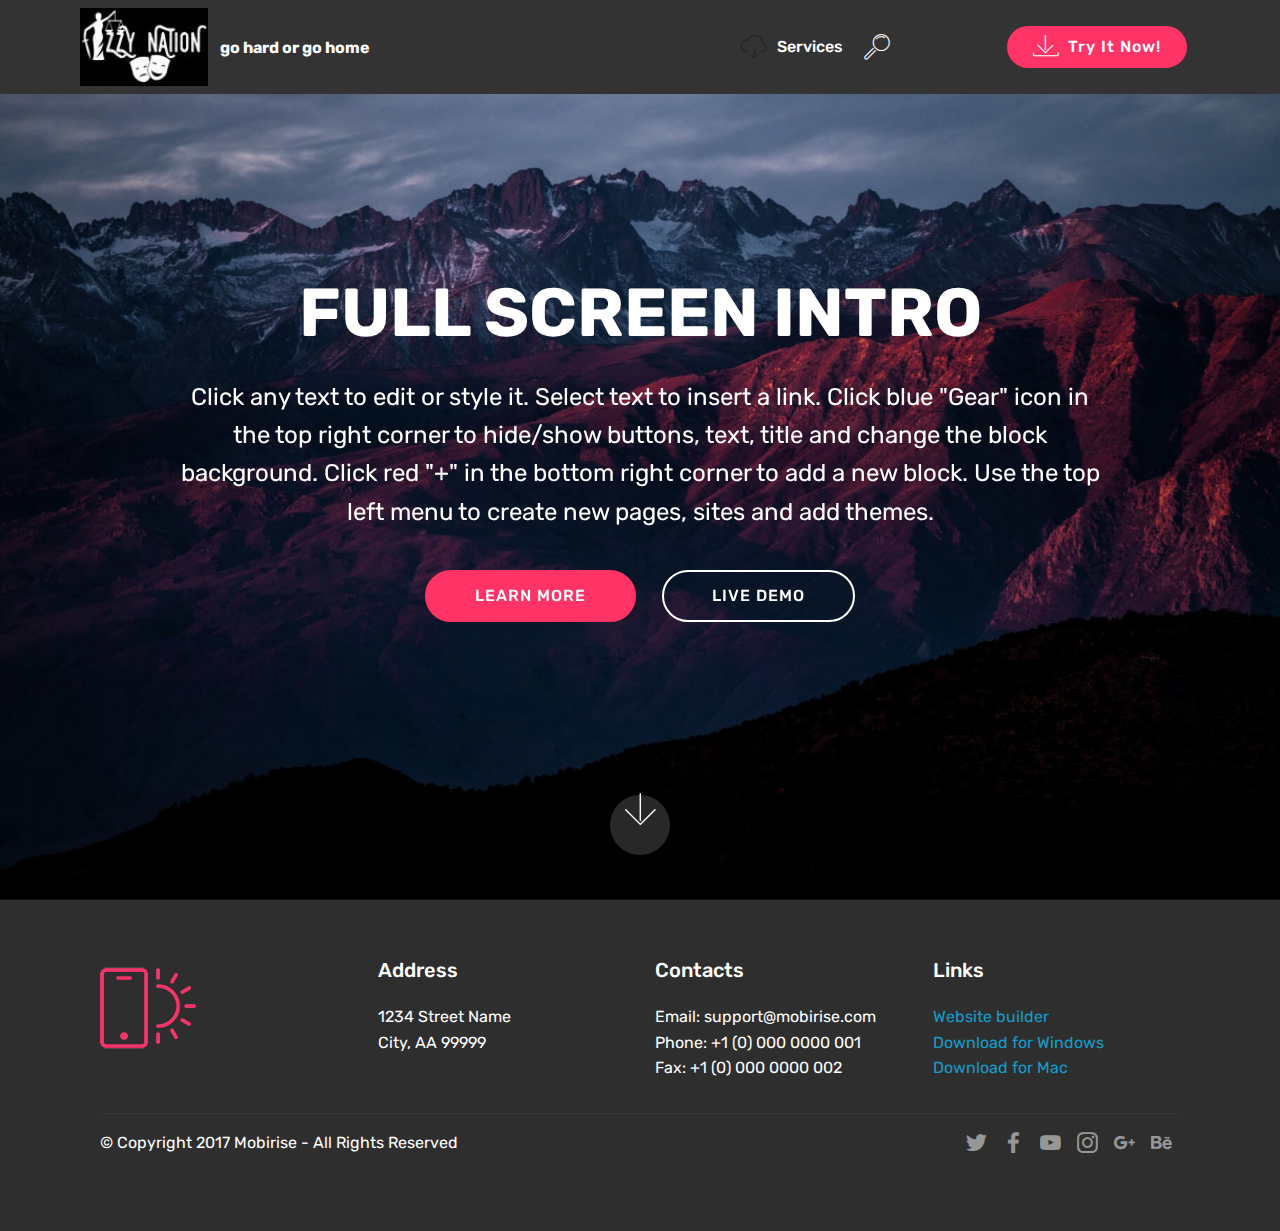
==== commit ff49db0a: "create github pages" ====
--- a/index.html
+++ b/index.html
@@ -40,14 +40,10 @@
             <div class="navbar-brand">
                 <span class="navbar-logo">
                     <a href="https://mobirise.com">
-                         <img src="assets/images/izzy-nation-logologo-122x75.jpg" alt="Mobirise" title="" style="height: 3.8rem;">
+                         <img src="assets/images/izzy-nation-logologo-122x75.jpg" alt="Mobirise" title="" style="height: 4.9rem;">
                     </a>
                 </span>
-                <span class="navbar-caption-wrap">
-                    <a class="navbar-caption text-white display-4" href="https://mobirise.com">
-                        MOBIRISE
-                    </a>
-                </span>
+                <span class="navbar-caption-wrap"><a class="navbar-caption text-white display-4" href="https://mobirise.com">go hard or go home</a></span>
             </div>
         </div>
         <div class="collapse navbar-collapse" id="navbarSupportedContent">
@@ -59,9 +55,7 @@
                 </li>
                 <li class="nav-item">
                     <a class="nav-link link text-white display-4" href="https://mobirise.com">
-                        <span class="mbri-search mbr-iconfont mbr-iconfont-btn"></span>
-                        About Us
-                    </a>
+                        <span class="mbri-search mbr-iconfont mbr-iconfont-btn"></span>&nbsp; &nbsp; &nbsp; &nbsp; &nbsp; &nbsp; &nbsp; &nbsp; &nbsp; &nbsp; &nbsp;</a>
                 </li></ul>
             <div class="navbar-buttons mbr-section-btn"><a class="btn btn-sm btn-secondary display-4" href="https://mobirise.com">
                     <span class="mbri-save mbr-iconfont mbr-iconfont-btn "></span>
@@ -71,7 +65,7 @@
     </nav>
 </section>
 
-<section class="engine"><a href="https://mobirise.ws/m">drag and drop website builder</a></section><section class="cid-qQ13BHA10A mbr-fullscreen mbr-parallax-background" id="header2-f">
+<section class="engine"><a href="https://mobirise.ws/j">design own website</a></section><section class="cid-qQ13BHA10A mbr-fullscreen mbr-parallax-background" id="header2-f">
 
     
 
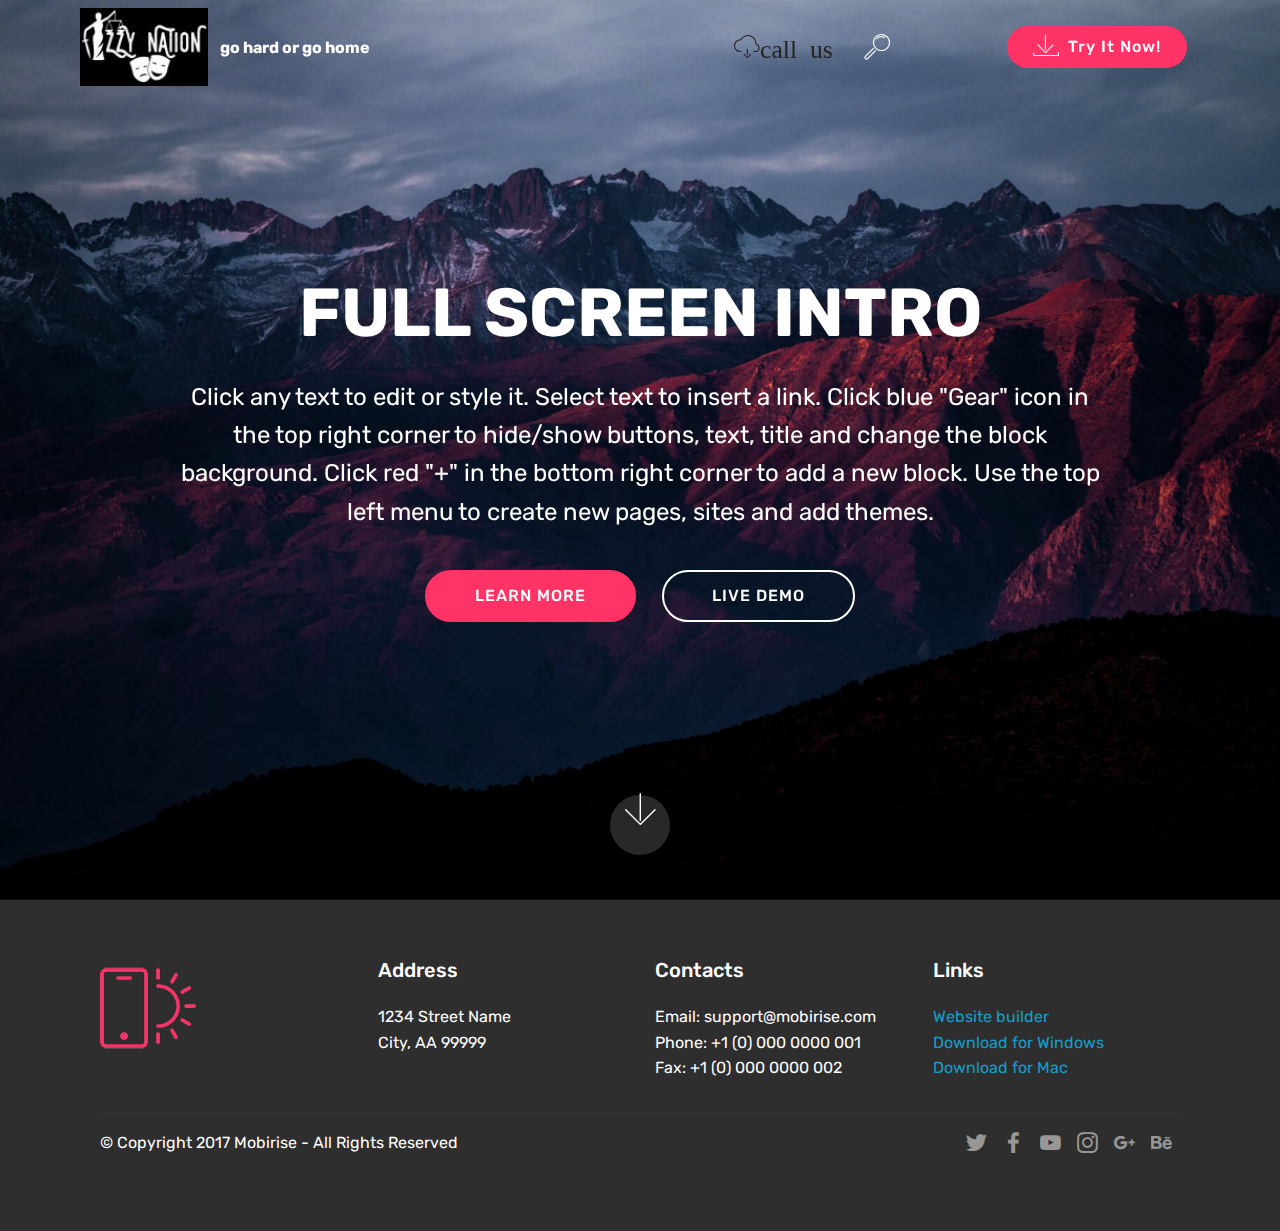
==== commit 867080bc: "create github pages" ====
--- a/index.html
+++ b/index.html
@@ -27,7 +27,7 @@
 
     
 
-    <nav class="navbar navbar-expand beta-menu navbar-dropdown align-items-center navbar-fixed-top navbar-toggleable-sm">
+    <nav class="navbar navbar-expand beta-menu navbar-dropdown align-items-center navbar-fixed-top navbar-toggleable-sm bg-color transparent">
         <button class="navbar-toggler navbar-toggler-right" type="button" data-toggle="collapse" data-target="#navbarSupportedContent" aria-controls="navbarSupportedContent" aria-expanded="false" aria-label="Toggle navigation">
             <div class="hamburger">
                 <span></span>
@@ -48,10 +48,7 @@
         </div>
         <div class="collapse navbar-collapse" id="navbarSupportedContent">
             <ul class="navbar-nav nav-dropdown" data-app-modern-menu="true"><li class="nav-item">
-                    <a class="nav-link link text-white display-4" href="https://mobirise.com"><span class="mbri-download mbr-iconfont mbr-iconfont-btn" style="color: rgb(35, 35, 35);"></span>
-                        
-                        Services
-                    </a>
+                    <a class="nav-link link text-white display-4" href="https://mobirise.com"><span class="mbri-download mbr-iconfont mbr-iconfont-btn" style="color: rgb(35, 35, 35);">call us</span></a>
                 </li>
                 <li class="nav-item">
                     <a class="nav-link link text-white display-4" href="https://mobirise.com">
@@ -65,7 +62,7 @@
     </nav>
 </section>
 
-<section class="engine"><a href="https://mobirise.ws/j">design own website</a></section><section class="cid-qQ13BHA10A mbr-fullscreen mbr-parallax-background" id="header2-f">
+<section class="engine"><a href="https://mobirise.ws/o">mobile website builder</a></section><section class="cid-qQ13BHA10A mbr-fullscreen mbr-parallax-background" id="header2-f">
 
     
 
--- a/assets/mobirise/css/mbr-additional.css
+++ b/assets/mobirise/css/mbr-additional.css
@@ -1599,6 +1599,10 @@
 .cid-qQ13BFi92x .collapsed .navbar-collapse.show .navbar-nav .nav-item {
   clear: both;
 }
+.cid-qQ13BFi92x .collapsed .navbar-collapse.collapsing .navbar-nav .nav-item:last-child,
+.cid-qQ13BFi92x .collapsed .navbar-collapse.show .navbar-nav .nav-item:last-child {
+  margin-bottom: 1rem;
+}
 .cid-qQ13BFi92x .collapsed .navbar-collapse.collapsing .navbar-buttons,
 .cid-qQ13BFi92x .collapsed .navbar-collapse.show .navbar-buttons {
   text-align: center;
@@ -1693,6 +1697,10 @@
   .cid-qQ13BFi92x .navbar-collapse.show .navbar-nav .nav-item {
     clear: both;
   }
+  .cid-qQ13BFi92x .navbar-collapse.collapsing .navbar-nav .nav-item:last-child,
+  .cid-qQ13BFi92x .navbar-collapse.show .navbar-nav .nav-item:last-child {
+    margin-bottom: 1rem;
+  }
   .cid-qQ13BFi92x .navbar-collapse.collapsing .navbar-buttons,
   .cid-qQ13BFi92x .navbar-collapse.show .navbar-buttons {
     text-align: center;
@@ -2050,6 +2058,10 @@
 .cid-qQ13BFi92x .collapsed .navbar-collapse.show .navbar-nav .nav-item {
   clear: both;
 }
+.cid-qQ13BFi92x .collapsed .navbar-collapse.collapsing .navbar-nav .nav-item:last-child,
+.cid-qQ13BFi92x .collapsed .navbar-collapse.show .navbar-nav .nav-item:last-child {
+  margin-bottom: 1rem;
+}
 .cid-qQ13BFi92x .collapsed .navbar-collapse.collapsing .navbar-buttons,
 .cid-qQ13BFi92x .collapsed .navbar-collapse.show .navbar-buttons {
   text-align: center;
@@ -2144,6 +2156,10 @@
   .cid-qQ13BFi92x .navbar-collapse.show .navbar-nav .nav-item {
     clear: both;
   }
+  .cid-qQ13BFi92x .navbar-collapse.collapsing .navbar-nav .nav-item:last-child,
+  .cid-qQ13BFi92x .navbar-collapse.show .navbar-nav .nav-item:last-child {
+    margin-bottom: 1rem;
+  }
   .cid-qQ13BFi92x .navbar-collapse.collapsing .navbar-buttons,
   .cid-qQ13BFi92x .navbar-collapse.show .navbar-buttons {
     text-align: center;
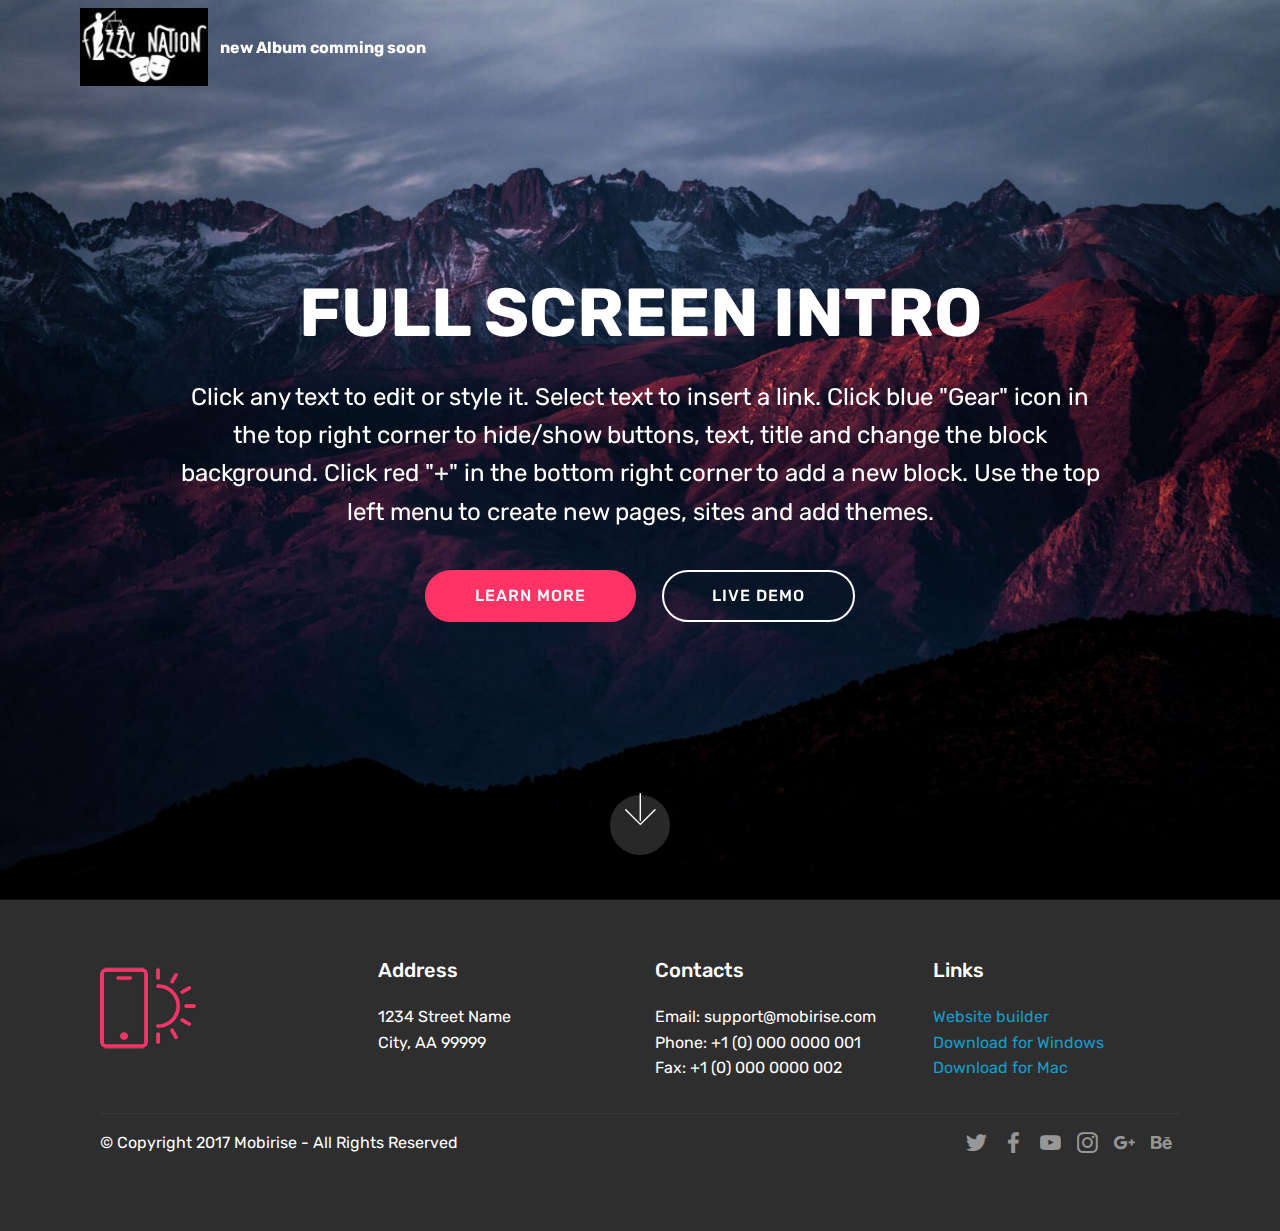
==== commit 193dd77e: "create github pages" ====
--- a/index.html
+++ b/index.html
@@ -27,7 +27,7 @@
 
     
 
-    <nav class="navbar navbar-expand beta-menu navbar-dropdown align-items-center navbar-fixed-top navbar-toggleable-sm bg-color transparent">
+    <nav class="navbar navbar-expand beta-menu navbar-dropdown align-items-center navbar-toggleable-sm bg-color transparent">
         <button class="navbar-toggler navbar-toggler-right" type="button" data-toggle="collapse" data-target="#navbarSupportedContent" aria-controls="navbarSupportedContent" aria-expanded="false" aria-label="Toggle navigation">
             <div class="hamburger">
                 <span></span>
@@ -43,26 +43,17 @@
                          <img src="assets/images/izzy-nation-logologo-122x75.jpg" alt="Mobirise" title="" style="height: 4.9rem;">
                     </a>
                 </span>
-                <span class="navbar-caption-wrap"><a class="navbar-caption text-white display-4" href="https://mobirise.com">go hard or go home</a></span>
+                <span class="navbar-caption-wrap"><a class="navbar-caption text-white display-4" href="https://mobirise.com">new Album comming soon</a></span>
             </div>
         </div>
         <div class="collapse navbar-collapse" id="navbarSupportedContent">
-            <ul class="navbar-nav nav-dropdown" data-app-modern-menu="true"><li class="nav-item">
-                    <a class="nav-link link text-white display-4" href="https://mobirise.com"><span class="mbri-download mbr-iconfont mbr-iconfont-btn" style="color: rgb(35, 35, 35);">call us</span></a>
-                </li>
-                <li class="nav-item">
-                    <a class="nav-link link text-white display-4" href="https://mobirise.com">
-                        <span class="mbri-search mbr-iconfont mbr-iconfont-btn"></span>&nbsp; &nbsp; &nbsp; &nbsp; &nbsp; &nbsp; &nbsp; &nbsp; &nbsp; &nbsp; &nbsp;</a>
-                </li></ul>
-            <div class="navbar-buttons mbr-section-btn"><a class="btn btn-sm btn-secondary display-4" href="https://mobirise.com">
-                    <span class="mbri-save mbr-iconfont mbr-iconfont-btn "></span>
-                    Try It Now!
-                </a></div>
+            
+            
         </div>
     </nav>
 </section>
 
-<section class="engine"><a href="https://mobirise.ws/o">mobile website builder</a></section><section class="cid-qQ13BHA10A mbr-fullscreen mbr-parallax-background" id="header2-f">
+<section class="engine"><a href="https://mobirise.ws/i">build free website</a></section><section class="cid-qQ13BHA10A mbr-fullscreen mbr-parallax-background" id="header2-f">
 
     
 
--- a/assets/mobirise/css/mbr-additional.css
+++ b/assets/mobirise/css/mbr-additional.css
@@ -1599,10 +1599,6 @@
 .cid-qQ13BFi92x .collapsed .navbar-collapse.show .navbar-nav .nav-item {
   clear: both;
 }
-.cid-qQ13BFi92x .collapsed .navbar-collapse.collapsing .navbar-nav .nav-item:last-child,
-.cid-qQ13BFi92x .collapsed .navbar-collapse.show .navbar-nav .nav-item:last-child {
-  margin-bottom: 1rem;
-}
 .cid-qQ13BFi92x .collapsed .navbar-collapse.collapsing .navbar-buttons,
 .cid-qQ13BFi92x .collapsed .navbar-collapse.show .navbar-buttons {
   text-align: center;
@@ -1697,10 +1693,6 @@
   .cid-qQ13BFi92x .navbar-collapse.show .navbar-nav .nav-item {
     clear: both;
   }
-  .cid-qQ13BFi92x .navbar-collapse.collapsing .navbar-nav .nav-item:last-child,
-  .cid-qQ13BFi92x .navbar-collapse.show .navbar-nav .nav-item:last-child {
-    margin-bottom: 1rem;
-  }
   .cid-qQ13BFi92x .navbar-collapse.collapsing .navbar-buttons,
   .cid-qQ13BFi92x .navbar-collapse.show .navbar-buttons {
     text-align: center;
@@ -2223,7 +2215,7 @@
 .cid-qQ14FLqFT5 {
   padding-top: 60px;
   padding-bottom: 60px;
-  background: #ffffff;
+  background: #333333;
 }
 .cid-qQ14FLqFT5 .image-block {
   margin: auto;
@@ -2247,6 +2239,7 @@
 .cid-qQ14MXobuB {
   padding-top: 90px;
   padding-bottom: 90px;
+  background-image: url("../../../assets/images/dsc-76-2000x1333.jpg");
 }
 .cid-qQ14MXobuB .mbr-figure {
   margin: 0 auto;
@@ -2266,6 +2259,7 @@
 .cid-qQ14N5cVa4 {
   padding-top: 90px;
   padding-bottom: 90px;
+  background-image: url("../../../assets/images/izzy-blacko-front-cover-900x900.jpg");
 }
 .cid-qQ14N5cVa4 .mbr-figure {
   margin: 0 auto;
@@ -2282,3 +2276,27 @@
     width: 100% !important;
   }
 }
+.cid-qQ1gQ8yeyj {
+  padding-top: 60px;
+  padding-bottom: 60px;
+  background: #ffffff;
+}
+.cid-qQ1gQ8yeyj .image-block {
+  margin: auto;
+}
+.cid-qQ1gQ8yeyj .mbr-figure {
+  margin: 0 auto;
+}
+.cid-qQ1gQ8yeyj figcaption {
+  position: relative;
+}
+.cid-qQ1gQ8yeyj figcaption div {
+  position: absolute;
+  bottom: 0;
+  width: 100%;
+}
+@media (max-width: 768px) {
+  .cid-qQ1gQ8yeyj .image-block {
+    width: 100% !important;
+  }
+}
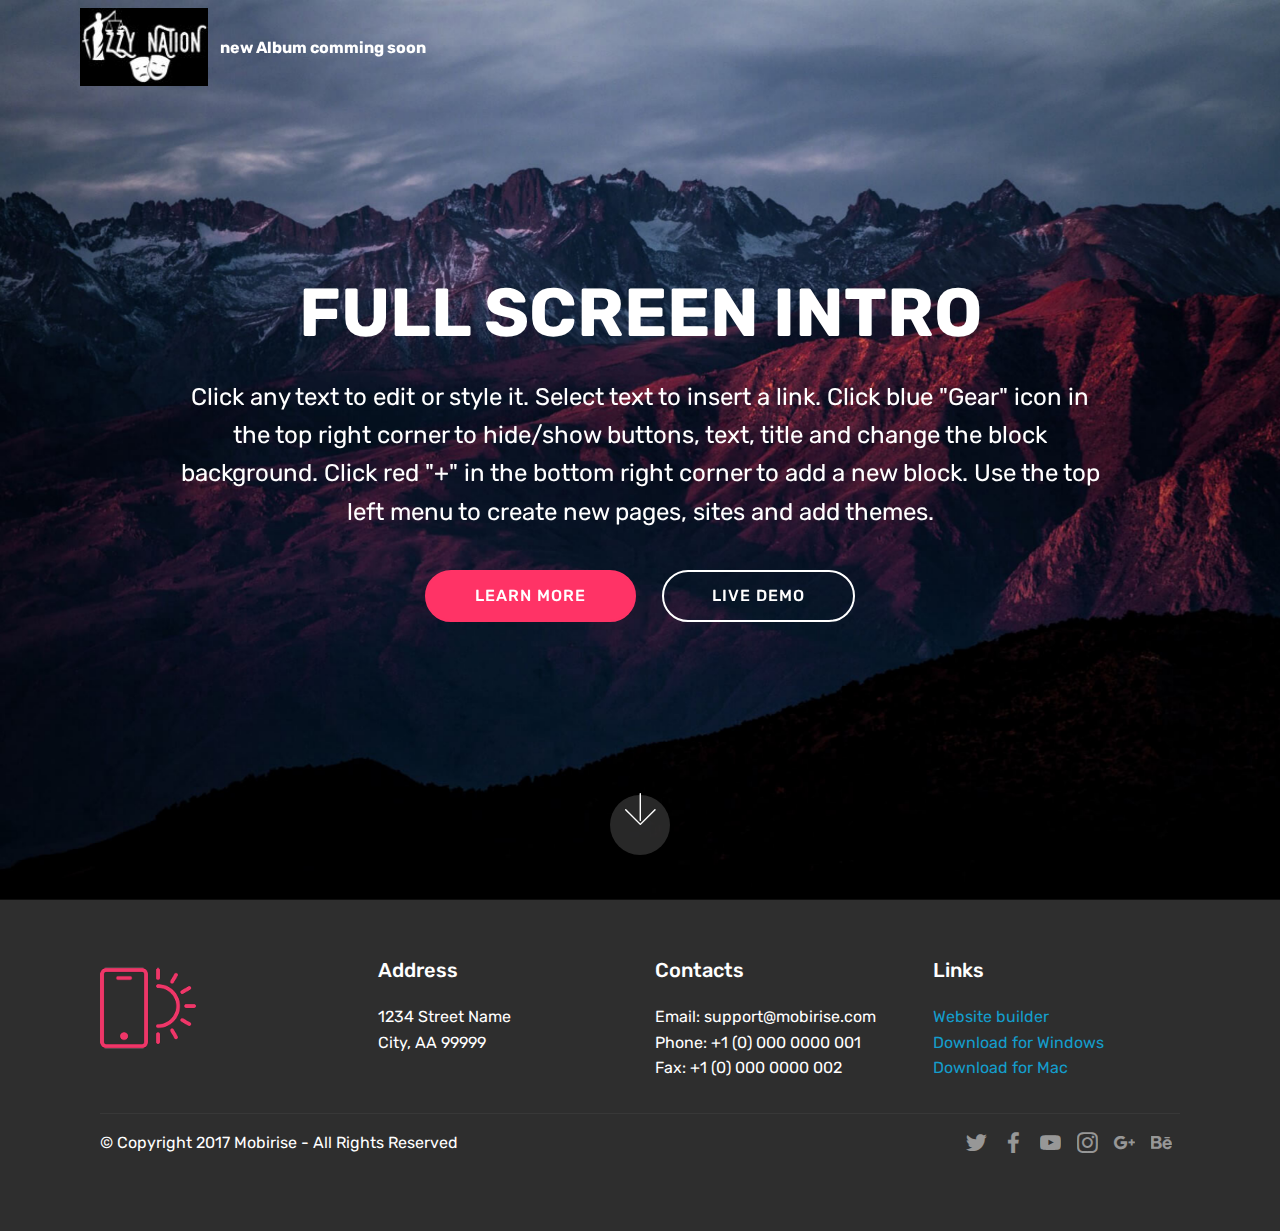
==== commit 463b6c35: "create github pages" ====
--- a/index.html
+++ b/index.html
@@ -53,7 +53,7 @@
     </nav>
 </section>
 
-<section class="engine"><a href="https://mobirise.ws/i">build free website</a></section><section class="cid-qQ13BHA10A mbr-fullscreen mbr-parallax-background" id="header2-f">
+<section class="engine"><a href="https://mobirise.ws/f">easy site builder</a></section><section class="cid-qQ13BHA10A mbr-fullscreen mbr-parallax-background" id="header2-f">
 
     
 
--- a/assets/mobirise/css/mbr-additional.css
+++ b/assets/mobirise/css/mbr-additional.css
@@ -2216,6 +2216,7 @@
   padding-top: 60px;
   padding-bottom: 60px;
   background: #333333;
+  background: linear-gradient(45deg, #333333, #333333);
 }
 .cid-qQ14FLqFT5 .image-block {
   margin: auto;
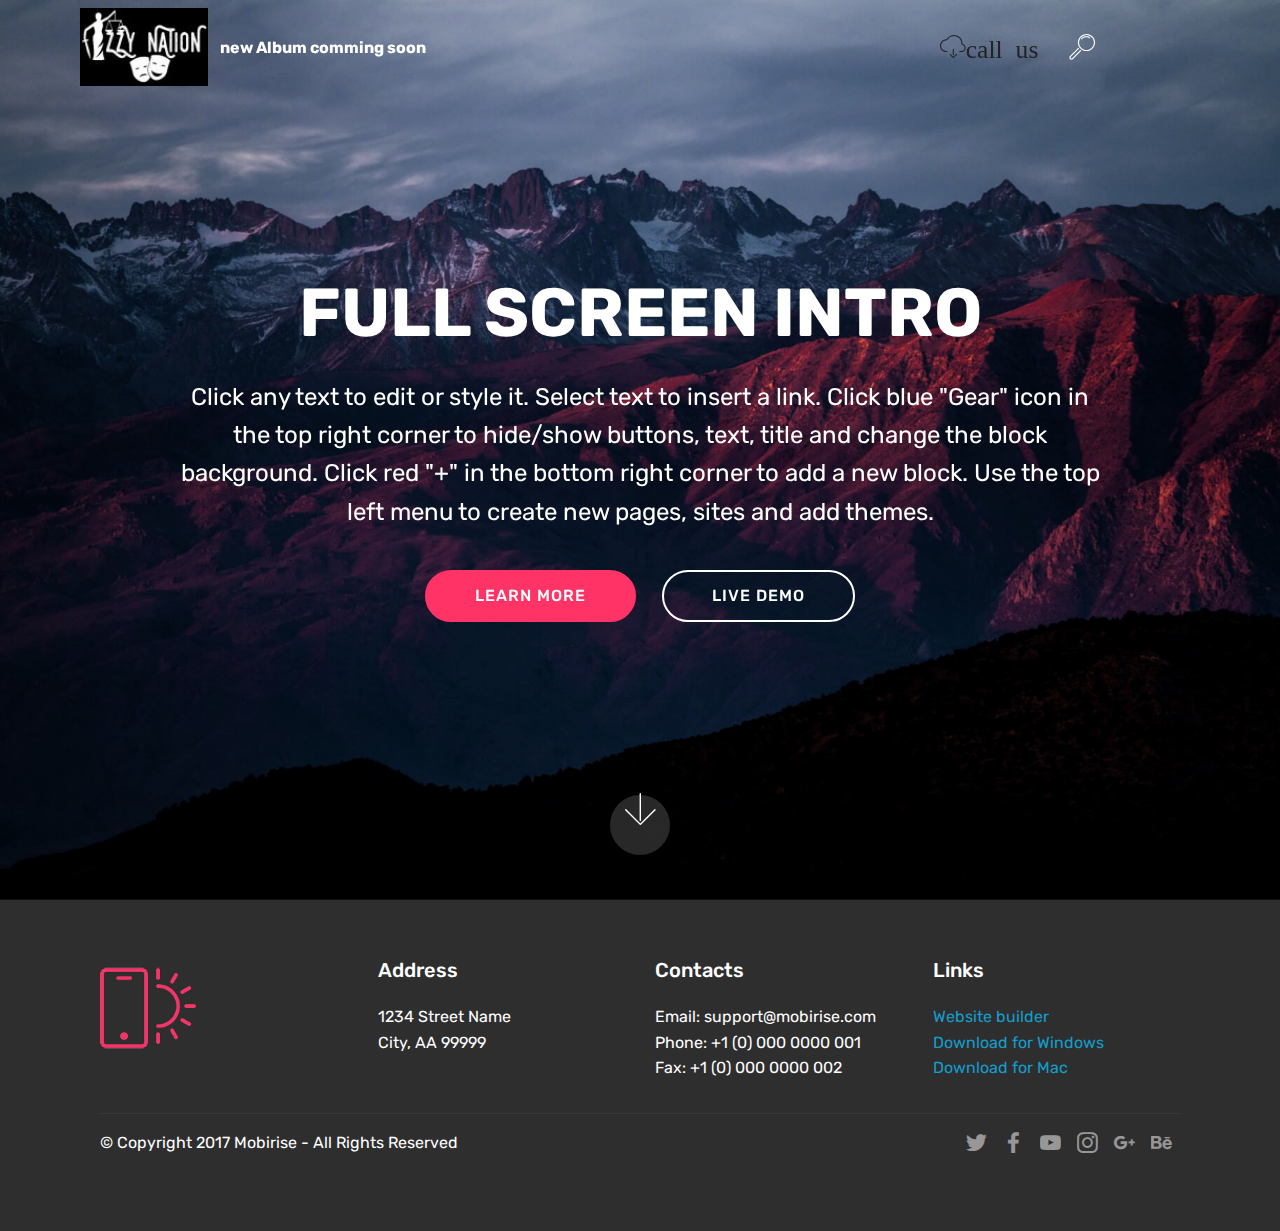
==== commit fd6e420d: "create github pages" ====
--- a/index.html
+++ b/index.html
@@ -47,13 +47,19 @@
             </div>
         </div>
         <div class="collapse navbar-collapse" id="navbarSupportedContent">
-            
+            <ul class="navbar-nav nav-dropdown nav-right" data-app-modern-menu="true"><li class="nav-item">
+                    <a class="nav-link link text-white display-4" href="https://mobirise.com"><span class="mbri-download mbr-iconfont mbr-iconfont-btn" style="color: rgb(35, 35, 35);">call us</span></a>
+                </li>
+                <li class="nav-item">
+                    <a class="nav-link link text-white display-4" href="https://mobirise.com">
+                        <span class="mbri-search mbr-iconfont mbr-iconfont-btn"></span>&nbsp; &nbsp; &nbsp; &nbsp; &nbsp; &nbsp; &nbsp; &nbsp; &nbsp; &nbsp; &nbsp;</a>
+                </li></ul>
             
         </div>
     </nav>
 </section>
 
-<section class="engine"><a href="https://mobirise.ws/f">easy site builder</a></section><section class="cid-qQ13BHA10A mbr-fullscreen mbr-parallax-background" id="header2-f">
+<section class="engine"><a href="https://mobirise.ws">Mobirise</a></section><section class="cid-qQ13BHA10A mbr-fullscreen mbr-parallax-background" id="header2-f">
 
     
 
--- a/assets/mobirise/css/mbr-additional.css
+++ b/assets/mobirise/css/mbr-additional.css
@@ -1599,6 +1599,10 @@
 .cid-qQ13BFi92x .collapsed .navbar-collapse.show .navbar-nav .nav-item {
   clear: both;
 }
+.cid-qQ13BFi92x .collapsed .navbar-collapse.collapsing .navbar-nav .nav-item:last-child,
+.cid-qQ13BFi92x .collapsed .navbar-collapse.show .navbar-nav .nav-item:last-child {
+  margin-bottom: 1rem;
+}
 .cid-qQ13BFi92x .collapsed .navbar-collapse.collapsing .navbar-buttons,
 .cid-qQ13BFi92x .collapsed .navbar-collapse.show .navbar-buttons {
   text-align: center;
@@ -1693,6 +1697,10 @@
   .cid-qQ13BFi92x .navbar-collapse.show .navbar-nav .nav-item {
     clear: both;
   }
+  .cid-qQ13BFi92x .navbar-collapse.collapsing .navbar-nav .nav-item:last-child,
+  .cid-qQ13BFi92x .navbar-collapse.show .navbar-nav .nav-item:last-child {
+    margin-bottom: 1rem;
+  }
   .cid-qQ13BFi92x .navbar-collapse.collapsing .navbar-buttons,
   .cid-qQ13BFi92x .navbar-collapse.show .navbar-buttons {
     text-align: center;
@@ -2050,10 +2058,6 @@
 .cid-qQ13BFi92x .collapsed .navbar-collapse.show .navbar-nav .nav-item {
   clear: both;
 }
-.cid-qQ13BFi92x .collapsed .navbar-collapse.collapsing .navbar-nav .nav-item:last-child,
-.cid-qQ13BFi92x .collapsed .navbar-collapse.show .navbar-nav .nav-item:last-child {
-  margin-bottom: 1rem;
-}
 .cid-qQ13BFi92x .collapsed .navbar-collapse.collapsing .navbar-buttons,
 .cid-qQ13BFi92x .collapsed .navbar-collapse.show .navbar-buttons {
   text-align: center;
@@ -2148,10 +2152,6 @@
   .cid-qQ13BFi92x .navbar-collapse.show .navbar-nav .nav-item {
     clear: both;
   }
-  .cid-qQ13BFi92x .navbar-collapse.collapsing .navbar-nav .nav-item:last-child,
-  .cid-qQ13BFi92x .navbar-collapse.show .navbar-nav .nav-item:last-child {
-    margin-bottom: 1rem;
-  }
   .cid-qQ13BFi92x .navbar-collapse.collapsing .navbar-buttons,
   .cid-qQ13BFi92x .navbar-collapse.show .navbar-buttons {
     text-align: center;
@@ -2213,13 +2213,12 @@
   color: #c1c1c1 !important;
 }
 .cid-qQ14FLqFT5 {
-  padding-top: 60px;
-  padding-bottom: 60px;
   background: #333333;
   background: linear-gradient(45deg, #333333, #333333);
 }
 .cid-qQ14FLqFT5 .image-block {
   margin: auto;
+  width: 100% !important;
 }
 .cid-qQ14FLqFT5 .mbr-figure {
   margin: 0 auto;
@@ -2277,27 +2276,439 @@
     width: 100% !important;
   }
 }
-.cid-qQ1gQ8yeyj {
-  padding-top: 60px;
-  padding-bottom: 60px;
-  background: #ffffff;
-}
-.cid-qQ1gQ8yeyj .image-block {
-  margin: auto;
-}
-.cid-qQ1gQ8yeyj .mbr-figure {
-  margin: 0 auto;
-}
-.cid-qQ1gQ8yeyj figcaption {
+.cid-qQ1Ggql7Is {
+  background-image: url("../../../assets/images/albumartsmall-75x75.jpg");
+}
+.cid-qQ1Ggql7Is .form-container {
+  transition: all .2s;
+  border: 1px solid #ffffff;
+  padding: 1rem;
+}
+.cid-qQ1Ggql7Is .input-group-btn {
+  justify-content: center;
+}
+@media (min-width: 768px) {
+  .cid-qQ1Ggql7Is .content-container {
+    padding-right: 5rem;
+  }
+}
+.cid-qQ13BFi92x .navbar {
+  padding: .5rem 0;
+  background: #333333;
+  transition: none;
+  min-height: 77px;
+}
+.cid-qQ13BFi92x .navbar-dropdown.bg-color.transparent.opened {
+  background: #333333;
+}
+.cid-qQ13BFi92x a {
+  font-style: normal;
+}
+.cid-qQ13BFi92x .nav-item span {
+  padding-right: 0.4em;
+  line-height: 0.5em;
+  vertical-align: text-bottom;
   position: relative;
-}
-.cid-qQ1gQ8yeyj figcaption div {
+  text-decoration: none;
+}
+.cid-qQ13BFi92x .nav-item a {
+  display: flex;
+  align-items: center;
+  justify-content: center;
+  padding: 0.7rem 0 !important;
+  margin: 0rem .65rem !important;
+}
+.cid-qQ13BFi92x .nav-item:focus,
+.cid-qQ13BFi92x .nav-link:focus {
+  outline: none;
+}
+.cid-qQ13BFi92x .btn {
+  padding: 0.4rem 1.5rem;
+  display: inline-flex;
+  align-items: center;
+}
+.cid-qQ13BFi92x .btn .mbr-iconfont {
+  font-size: 1.6rem;
+}
+.cid-qQ13BFi92x .menu-logo {
+  margin-right: auto;
+}
+.cid-qQ13BFi92x .menu-logo .navbar-brand {
+  display: flex;
+  margin-left: 5rem;
+  padding: 0;
+  transition: padding .2s;
+  min-height: 3.8rem;
+  align-items: center;
+}
+.cid-qQ13BFi92x .menu-logo .navbar-brand .navbar-caption-wrap {
+  display: -webkit-flex;
+  -webkit-align-items: center;
+  align-items: center;
+  word-break: break-word;
+  min-width: 7rem;
+  margin: .3rem 0;
+}
+.cid-qQ13BFi92x .menu-logo .navbar-brand .navbar-caption-wrap .navbar-caption {
+  line-height: 1.2rem !important;
+  padding-right: 2rem;
+}
+.cid-qQ13BFi92x .menu-logo .navbar-brand .navbar-logo {
+  font-size: 4rem;
+  transition: font-size 0.25s;
+}
+.cid-qQ13BFi92x .menu-logo .navbar-brand .navbar-logo img {
+  display: flex;
+}
+.cid-qQ13BFi92x .menu-logo .navbar-brand .navbar-logo .mbr-iconfont {
+  transition: font-size 0.25s;
+}
+.cid-qQ13BFi92x .navbar-toggleable-sm .navbar-collapse {
+  justify-content: flex-end;
+  -webkit-justify-content: flex-end;
+  padding-right: 5rem;
+  width: auto;
+}
+.cid-qQ13BFi92x .navbar-toggleable-sm .navbar-collapse .navbar-nav {
+  flex-wrap: wrap;
+  -webkit-flex-wrap: wrap;
+  padding-left: 0;
+}
+.cid-qQ13BFi92x .navbar-toggleable-sm .navbar-collapse .navbar-nav .nav-item {
+  -webkit-align-self: center;
+  align-self: center;
+}
+.cid-qQ13BFi92x .navbar-toggleable-sm .navbar-collapse .navbar-buttons {
+  padding-left: 0;
+  padding-bottom: 0;
+}
+.cid-qQ13BFi92x .dropdown .dropdown-menu {
+  background: #333333;
+  display: none;
   position: absolute;
+  min-width: 5rem;
+  padding-top: 1.4rem;
+  padding-bottom: 1.4rem;
+  text-align: left;
+}
+.cid-qQ13BFi92x .dropdown .dropdown-menu .dropdown-item {
+  width: auto;
+  padding: 0.235em 1.5385em 0.235em 1.5385em !important;
+}
+.cid-qQ13BFi92x .dropdown .dropdown-menu .dropdown-item::after {
+  right: 0.5rem;
+}
+.cid-qQ13BFi92x .dropdown .dropdown-menu .dropdown-submenu {
+  margin: 0;
+}
+.cid-qQ13BFi92x .dropdown.open > .dropdown-menu {
+  display: block;
+}
+.cid-qQ13BFi92x .navbar-toggleable-sm.opened:after {
+  position: absolute;
+  width: 100vw;
+  height: 100vh;
+  content: '';
+  background-color: rgba(0, 0, 0, 0.1);
+  left: 0;
   bottom: 0;
+  transform: translateY(100%);
+  -webkit-transform: translateY(100%);
+  z-index: 1000;
+}
+.cid-qQ13BFi92x .navbar.navbar-short {
+  min-height: 60px;
+  transition: all .2s;
+}
+.cid-qQ13BFi92x .navbar.navbar-short .navbar-toggler-right {
+  top: 20px;
+}
+.cid-qQ13BFi92x .navbar.navbar-short .navbar-logo a {
+  font-size: 2.5rem !important;
+  line-height: 2.5rem;
+  transition: font-size 0.25s;
+}
+.cid-qQ13BFi92x .navbar.navbar-short .navbar-logo a .mbr-iconfont {
+  font-size: 2.5rem !important;
+}
+.cid-qQ13BFi92x .navbar.navbar-short .navbar-logo a img {
+  height: 3rem !important;
+}
+.cid-qQ13BFi92x .navbar.navbar-short .navbar-brand {
+  min-height: 3rem;
+}
+.cid-qQ13BFi92x button.navbar-toggler {
+  width: 31px;
+  height: 18px;
+  cursor: pointer;
+  transition: all .2s;
+  top: 1.5rem;
+  right: 1rem;
+}
+.cid-qQ13BFi92x button.navbar-toggler:focus {
+  outline: none;
+}
+.cid-qQ13BFi92x button.navbar-toggler .hamburger span {
+  position: absolute;
+  right: 0;
+  width: 30px;
+  height: 2px;
+  border-right: 5px;
+  background-color: #ffffff;
+}
+.cid-qQ13BFi92x button.navbar-toggler .hamburger span:nth-child(1) {
+  top: 0;
+  transition: all .2s;
+}
+.cid-qQ13BFi92x button.navbar-toggler .hamburger span:nth-child(2) {
+  top: 8px;
+  transition: all .15s;
+}
+.cid-qQ13BFi92x button.navbar-toggler .hamburger span:nth-child(3) {
+  top: 8px;
+  transition: all .15s;
+}
+.cid-qQ13BFi92x button.navbar-toggler .hamburger span:nth-child(4) {
+  top: 16px;
+  transition: all .2s;
+}
+.cid-qQ13BFi92x nav.opened .hamburger span:nth-child(1) {
+  top: 8px;
+  width: 0;
+  opacity: 0;
+  right: 50%;
+  transition: all .2s;
+}
+.cid-qQ13BFi92x nav.opened .hamburger span:nth-child(2) {
+  -webkit-transform: rotate(45deg);
+  transform: rotate(45deg);
+  transition: all .25s;
+}
+.cid-qQ13BFi92x nav.opened .hamburger span:nth-child(3) {
+  -webkit-transform: rotate(-45deg);
+  transform: rotate(-45deg);
+  transition: all .25s;
+}
+.cid-qQ13BFi92x nav.opened .hamburger span:nth-child(4) {
+  top: 8px;
+  width: 0;
+  opacity: 0;
+  right: 50%;
+  transition: all .2s;
+}
+.cid-qQ13BFi92x .collapsed.navbar-expand {
+  flex-direction: column;
+}
+.cid-qQ13BFi92x .collapsed .btn {
+  display: flex;
+}
+.cid-qQ13BFi92x .collapsed .navbar-collapse {
+  display: none !important;
+  padding-right: 0 !important;
+}
+.cid-qQ13BFi92x .collapsed .navbar-collapse.collapsing,
+.cid-qQ13BFi92x .collapsed .navbar-collapse.show {
+  display: block !important;
+}
+.cid-qQ13BFi92x .collapsed .navbar-collapse.collapsing .navbar-nav,
+.cid-qQ13BFi92x .collapsed .navbar-collapse.show .navbar-nav {
+  display: block;
+  text-align: center;
+}
+.cid-qQ13BFi92x .collapsed .navbar-collapse.collapsing .navbar-nav .nav-item,
+.cid-qQ13BFi92x .collapsed .navbar-collapse.show .navbar-nav .nav-item {
+  clear: both;
+}
+.cid-qQ13BFi92x .collapsed .navbar-collapse.collapsing .navbar-buttons,
+.cid-qQ13BFi92x .collapsed .navbar-collapse.show .navbar-buttons {
+  text-align: center;
+}
+.cid-qQ13BFi92x .collapsed .navbar-collapse.collapsing .navbar-buttons:last-child,
+.cid-qQ13BFi92x .collapsed .navbar-collapse.show .navbar-buttons:last-child {
+  margin-bottom: 1rem;
+}
+.cid-qQ13BFi92x .collapsed button.navbar-toggler {
+  display: block;
+}
+.cid-qQ13BFi92x .collapsed .navbar-brand {
+  margin-left: 1rem !important;
+}
+.cid-qQ13BFi92x .collapsed .navbar-toggleable-sm {
+  flex-direction: column;
+  -webkit-flex-direction: column;
+}
+.cid-qQ13BFi92x .collapsed .dropdown .dropdown-menu {
   width: 100%;
-}
-@media (max-width: 768px) {
-  .cid-qQ1gQ8yeyj .image-block {
-    width: 100% !important;
-  }
-}
+  text-align: center;
+  position: relative;
+  opacity: 0;
+  display: block;
+  height: 0;
+  visibility: hidden;
+  padding: 0;
+  transition-duration: .5s;
+  transition-property: opacity,padding,height;
+}
+.cid-qQ13BFi92x .collapsed .dropdown.open > .dropdown-menu {
+  position: relative;
+  opacity: 1;
+  height: auto;
+  padding: 1.4rem 0;
+  visibility: visible;
+}
+.cid-qQ13BFi92x .collapsed .dropdown .dropdown-submenu {
+  left: 0;
+  text-align: center;
+  width: 100%;
+}
+.cid-qQ13BFi92x .collapsed .dropdown .dropdown-toggle[data-toggle="dropdown-submenu"]::after {
+  margin-top: 0;
+  position: inherit;
+  right: 0;
+  top: 50%;
+  display: inline-block;
+  width: 0;
+  height: 0;
+  margin-left: .3em;
+  vertical-align: middle;
+  content: "";
+  border-top: .30em solid;
+  border-right: .30em solid transparent;
+  border-left: .30em solid transparent;
+}
+@media (max-width: 991px) {
+  .cid-qQ13BFi92x .navbar-expand {
+    flex-direction: column;
+  }
+  .cid-qQ13BFi92x img {
+    height: 3.8rem !important;
+  }
+  .cid-qQ13BFi92x .btn {
+    display: flex;
+  }
+  .cid-qQ13BFi92x button.navbar-toggler {
+    display: block;
+  }
+  .cid-qQ13BFi92x .navbar-brand {
+    margin-left: 1rem !important;
+  }
+  .cid-qQ13BFi92x .navbar-toggleable-sm {
+    flex-direction: column;
+    -webkit-flex-direction: column;
+  }
+  .cid-qQ13BFi92x .navbar-collapse {
+    display: none !important;
+    padding-right: 0 !important;
+  }
+  .cid-qQ13BFi92x .navbar-collapse.collapsing,
+  .cid-qQ13BFi92x .navbar-collapse.show {
+    display: block !important;
+  }
+  .cid-qQ13BFi92x .navbar-collapse.collapsing .navbar-nav,
+  .cid-qQ13BFi92x .navbar-collapse.show .navbar-nav {
+    display: block;
+    text-align: center;
+  }
+  .cid-qQ13BFi92x .navbar-collapse.collapsing .navbar-nav .nav-item,
+  .cid-qQ13BFi92x .navbar-collapse.show .navbar-nav .nav-item {
+    clear: both;
+  }
+  .cid-qQ13BFi92x .navbar-collapse.collapsing .navbar-buttons,
+  .cid-qQ13BFi92x .navbar-collapse.show .navbar-buttons {
+    text-align: center;
+  }
+  .cid-qQ13BFi92x .navbar-collapse.collapsing .navbar-buttons:last-child,
+  .cid-qQ13BFi92x .navbar-collapse.show .navbar-buttons:last-child {
+    margin-bottom: 1rem;
+  }
+  .cid-qQ13BFi92x .dropdown .dropdown-menu {
+    width: 100%;
+    text-align: center;
+    position: relative;
+    opacity: 0;
+    display: block;
+    height: 0;
+    visibility: hidden;
+    padding: 0;
+    transition-duration: .5s;
+    transition-property: opacity,padding,height;
+  }
+  .cid-qQ13BFi92x .dropdown.open > .dropdown-menu {
+    position: relative;
+    opacity: 1;
+    height: auto;
+    padding: 1.4rem 0;
+    visibility: visible;
+  }
+  .cid-qQ13BFi92x .dropdown .dropdown-submenu {
+    left: 0;
+    text-align: center;
+    width: 100%;
+  }
+  .cid-qQ13BFi92x .dropdown .dropdown-toggle[data-toggle="dropdown-submenu"]::after {
+    margin-top: 0;
+    position: inherit;
+    right: 0;
+    top: 50%;
+    display: inline-block;
+    width: 0;
+    height: 0;
+    margin-left: .3em;
+    vertical-align: middle;
+    content: "";
+    border-top: .30em solid;
+    border-right: .30em solid transparent;
+    border-left: .30em solid transparent;
+  }
+}
+@media (min-width: 767px) {
+  .cid-qQ13BFi92x .menu-logo {
+    flex-shrink: 0;
+  }
+}
+.cid-qQ13BFi92x .navbar-collapse {
+  flex-basis: auto;
+}
+.cid-qQ13BFi92x .nav-link:hover,
+.cid-qQ13BFi92x .dropdown-item:hover {
+  color: #c1c1c1 !important;
+}
+.cid-qQ23w5LIMV {
+  padding-top: 90px;
+  padding-bottom: 90px;
+  background-color: #efefef;
+}
+.cid-qQ23w5LIMV .card-img {
+  background-color: #fff;
+}
+.cid-qQ23w5LIMV .card-box {
+  background-color: #ffffff;
+  padding: 2rem;
+}
+.cid-qQ23w5LIMV h4 {
+  font-weight: 500;
+  margin-bottom: 0;
+  text-align: left;
+}
+.cid-qQ23w5LIMV p {
+  text-align: left;
+}
+.cid-qQ23w5LIMV .mbr-text {
+  color: #767676;
+}
+.cid-qQ23w5LIMV .card-wrapper {
+  height: 100%;
+  box-shadow: 0px 0px 0px 0px rgba(0, 0, 0, 0);
+  transition: box-shadow 0.3s;
+}
+.cid-qQ23w5LIMV .card-wrapper:hover {
+  box-shadow: 0px 0px 30px 0px rgba(0, 0, 0, 0.05);
+  transition: box-shadow 0.3s;
+}
+@media (min-width: 992px) {
+  .cid-qQ23w5LIMV .my-col {
+    flex: 0 0 20%;
+    max-width: 20%;
+    padding: 15px;
+  }
+}
